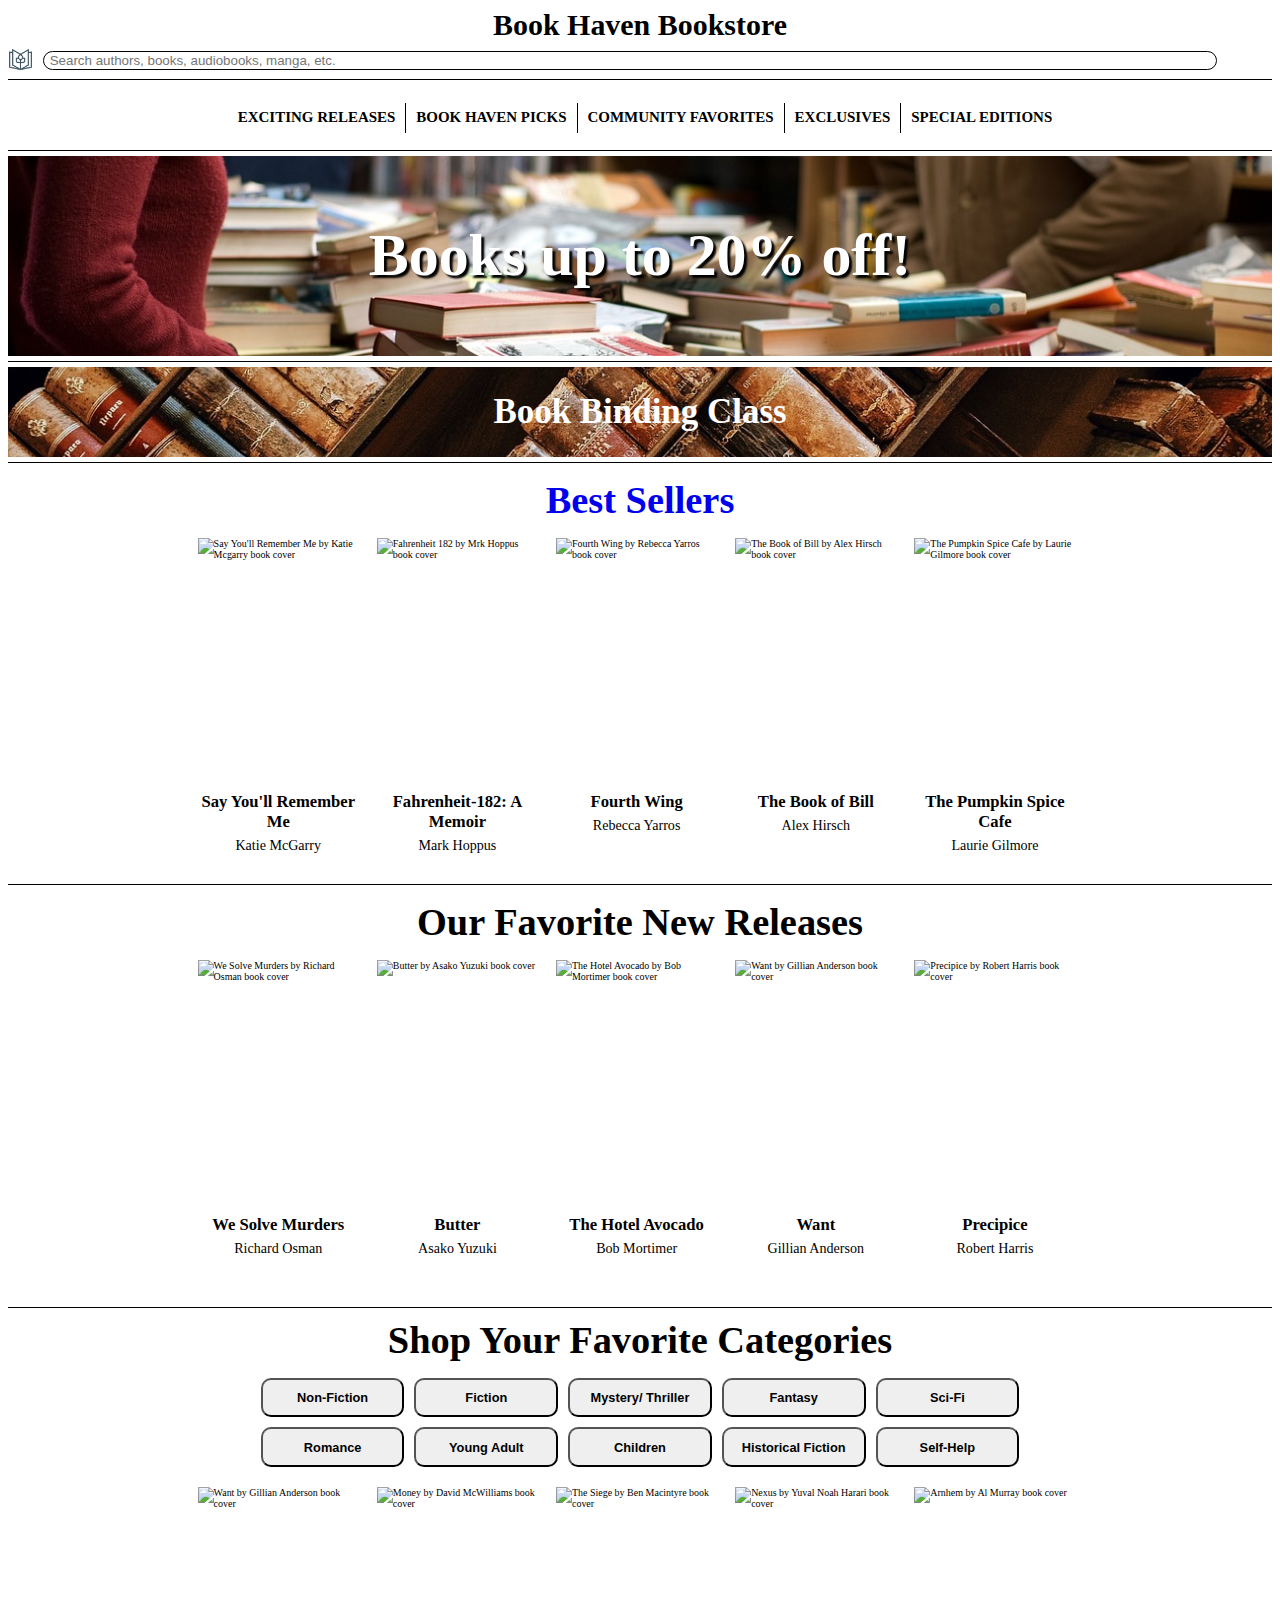
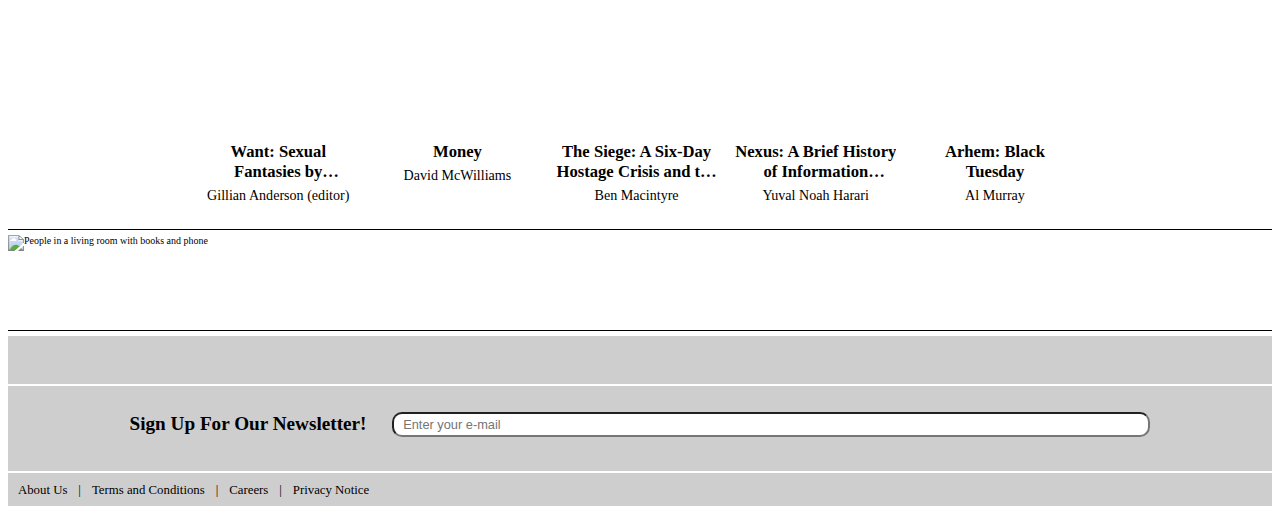
==== Introduction to Web Development/Touchstone Project - Book Haven Bookstore/Assignments/index.html @ 357bedf7 "Fix font sizing and element sizing" ====
<!DOCTYPE html>
<html lang="en">
<head>
    <meta charset="UTF-8">
    <meta name="viewport" content="width=device-width, initial-scale=1.0">
    <title>Home</title>
    <link rel="stylesheet" href="styles.css">
    <script src="https://kit.fontawesome.com/6811630ecf.js" crossorigin="anonymous"></script>
</head>
<body>
    <header>
        <div id="webtitle">Book Haven Bookstore</div>
        <section class="header">
            <div id="logosearch">
                <a href="./index.html"><img src="../Resources/logo.png" alt="book logo with flower in the middle" class="logo" id="headerlogo"/></a>
                <div id="searchbar"> 
                    <form action="" method="get" autocomplete="on">
                        <input type="text" name="search" placeholder=" Search authors, books, audiobooks, manga, etc.">
                    </form>
                </div>
            </div>
            <div id="headerbuttons">
                <div id="fullmenu">
                        <i class="fa-solid fa-user"></i>
                        <i class="fa-solid fa-heart"></i>
                        <i class="fa-solid fa-cart-shopping"></i>
                        <i class="fa-solid fa-bars"></i>
                        
                </div>
                <div id="shoppingcart">
                    <a href="index.html"><i class="fa-solid fa-cart-shopping"></i></a>
                </div>
                <div id="hamburgermenu">
                    <div id="hamburgermenuicon">
                        <button>
                            <i class="fa-solid fa-bars"></i>
                        </button>
                    </div> 
                    <div id="hamburgermenulinks">
                        <div id="accounticon">
                                <i class="fa-solid fa-user"></i>
                            <a href="">Account</a>
                        </div>     
                        <div id="wishlisticon">
                            <i class="fa-solid fa-heart"></i>
                            <a href="">Wish List</a>
                        </div>
                    </div>
                </div>
            </div>
        </section>
    </header>
    <hr>
        <div class="headerNavigation">
            <a href="">
                <h2>EXCITING RELEASES</h2>
            </a>
            <a href="">
                <h2>BOOK HAVEN PICKS</h2>
            </a>
            <a href="">
                <h2>COMMUNITY FAVORITES</h2>
            </a>
            <a href="">
                <h2>EXCLUSIVES</h2>
            </a>
            <a href="">
                <h2 id="last">SPECIAL EDITIONS</h2>
            </a>

        </div>
    <hr id="headerNavigationLine">
    <div class="firstImage">
        <img src="../Resources/stock image 1.jpg" alt="Two people looking at books at a bookstore."/>
        <h1 id="mainPromoText">Books up to 20% off!</h1>
    </div>
    <hr>
    <div class="bannerPromo">
        <img src="../Resources/stock image 2.jpg" alt="Bookshelf with old books."/>
        <h1 class="bannerPromoText">Book Binding Class</h1>
    </div>
    <hr>
    <div class="primarySlider" data-category="bestSellers">
        <div class="carouselTitle">
            <a href="best sellers.html"><h1>Best Sellers</h1></a>
        </div>
        <div class="container">
            <div class="arrow">
                <button class="leftArrow">
                    <i class="fa-solid fa-less-than"></i>
                </button>
            </div>
            <div class="carouselContainer">
                <div class="mediaElements">
                    <div class="carouselImage">
                        <img src="../Resources/say youll remember me.jpg" alt="Say You'll Remember Me by Katie Mcgarry book cover"/>
                    </div>
                    <div class="carouselText">
                        <div class="titleofbook">
                            <h2>Say You'll Remember Me</h2>
                        </div>
                        <div class="authorofbook">
                            <p>Katie McGarry</p>
                        </div>
                    </div>
                </div>
                <div class="mediaElements">
                    <div class="carouselImage">
                        <img src="../Resources/fahrenheit 182.webp" alt="Fahrenheit 182 by Mrk Hoppus book cover"/>
                    </div>
                    <div class="carouselText">
                        <div class="titleofbook">
                            <h2>Fahrenheit-182: A Memoir</h2>
                        </div>
                        <div class="authorofbook">
                            <p>Mark Hoppus</p>
                        </div>
                    </div>
                </div>
                <div class="mediaElements">
                    <div class="carouselImage">
                        <img src="../Resources/fourth wing.jpg" alt="Fourth Wing by Rebecca Yarros book cover"/>
                    </div>
                    <div class="carouselText">
                        <div class="titleofbook">
                            <h2>Fourth Wing</h2>
                        </div>
                        <div class="authorofbook">
                            <p>Rebecca Yarros</p>
                        </div>
                    </div>
                </div>
                <div class="mediaElements">
                    <div class="carouselImage">
                        <img src="../Resources/the book of bill.jpg" alt="The Book of Bill by Alex Hirsch book cover"/>
                    </div>
                    <div class="carouselText">
                        <div class="titleofbook">
                            <h2>The Book of Bill</h2>
                        </div>
                        <div class="authorofbook">
                            <p>Alex Hirsch
                            </p>
                        </div>  
                    </div>
                </div>
                <div class="mediaElements">
                    <div class="carouselImage">
                        <img src="../Resources/the pumpkin spice cafe.jpg" alt="The Pumpkin Spice Cafe by Laurie Gilmore book cover"/>
                    </div>
                    <div class="carouselText">
                        <div class="titleofbook">
                            <h2>The Pumpkin Spice Cafe</h2>
                        </div>
                        <div class="authorofbook">
                            <p>Laurie Gilmore</p>
                        </div>
                    </div>
                </div>
                <div class="mediaElements">
                    <div class="carouselImage">
                        <img src="../Resources/master of me.jpg" alt="Master of Me by Keke Palmer book cover"/>
                    </div>
                    <div class="carouselText">
                        <div class="titleofbook">
                            <h2>Master of Me: The Secret To Controlling Your Narrative</h2>
                        </div>
                        <div class="authorofbook">
                            <p>Keke Palmer</p>
                        </div>
                    </div>
                </div>
                <div class="mediaElements">
                    <div class="carouselImage">
                        <img src="../Resources/blood of hercules.jpg" alt="Blood of Hercules by Jasmine Mas book cover"/>
                    </div>
                    <div class="carouselText">
                        <div class="titleofbook">
                            <h2>Blood of Hercules</h2>
                        </div>
                        <div class="authorofbook">
                            <p>Jasmine Mas</p>
                        </div>
                    </div>
                </div>
                <div class="mediaElements">
                    <div class="carouselImage">
                        <img src="../Resources/on freedom.jpg" alt="On Freedom by Timothy Snyder book cover"/>
                    </div>
                    <div class="carouselText">
                        <div class="titleofbook">
                            <h2>On Freedom</h2>
                        </div>
                        <div class="authorofbook">
                            <p>Timothy Snyder</p>
                        </div>
                    </div>
                </div>
                <div class="mediaElements">
                    <div class="carouselImage">
                        <img src="../Resources/demon copperhead.jpg" alt="Demon Copperhead by Barbara Kingsolver book cover"/>
                    </div>
                    <div class="carouselText">
                        <div class="titleofbook">
                            <h2>Demon Copperhead</h2>
                        </div>
                        <div class="authorofbook">
                            <p>Barbara Kingsolver</p>
                        </div>
                    </div>
                </div>
                <div class="mediaElements">
                    <div class="carouselImage">
                        <img src="../Resources/wrath of the triple goddess.jpg" alt="Wrath of the Triple Goddess by Rick Riordan book cover"/>
                    </div>
                    <div class="carouselText">
                        <div class="titleofbook">
                            <h2>Wrath of the Triple Goddess</h2>
                        </div>
                        <div class="authorofbook">
                            <p>Rick Riordan</p>
                        </div>
                    </div>
                </div>
            </div>
            <div class="arrow">
                <button class="rightArrow">
                    <i class="fa-solid fa-greater-than"></i>
                </button>
            </div>
        </div>
        <div class="seeMore">
            <a><button><p>See More</p></button></a>
        </div>
    </div>
    
    <hr>
    <div class="primarySlider" data-category="favNewReleases">
        <div class="carouselTitle">
            <h1>Our Favorite New Releases</h1>
        </div>
        <div class="container">
            <div class="arrow">
                <button class="leftArrow">
                    <i class="fa-solid fa-less-than"></i>
                </button>
            </div>
            <div class="carouselContainer">
                <div class="mediaElements">
                    <div class="carouselImage">
                        <img src="../Resources/we solve murders.jpg" alt="We Solve Murders by Richard Osman book cover"/>
                    </div>
                    <div class="carouselText">
                        <div class="titleofbook">
                            <h2>We Solve Murders</h2>
                        </div>
                        <div class="authorofbook">
                            <p>Richard Osman</p>
                        </div>
                    </div>
                </div>
                <div class="mediaElements">
                    <div class="carouselImage">
                        <img src="../Resources/butter.jpg" alt="Butter by Asako Yuzuki book cover"/>
                    </div>
                    <div class="carouselText">
                        <div class="titleofbook">
                            <h2>Butter</h2>
                        </div>
                        <div class="authorofbook">
                            <p>Asako Yuzuki</p>
                        </div>
                    </div>
                </div>
                <div class="mediaElements">
                    <div class="carouselImage">
                        <img src="../Resources/the hotel avocado.jpg" alt="The Hotel Avocado by Bob Mortimer book cover"/>
                    </div>
                    <div class="carouselText">
                        <div class="titleofbook">
                            <h2>The Hotel Avocado</h2>
                        </div>
                        <div class="authorofbook">
                            <p>Bob Mortimer</p>
                        </div>
                    </div>
                </div>
                <div class="mediaElements">
                    <div class="carouselImage">
                        <img src="../Resources/want.jpg" alt="Want by Gillian Anderson book cover"/>
                    </div>
                    <div class="carouselText">
                        <div class="titleofbook">
                            <h2>Want</h2>
                        </div>
                        <div class="authorofbook">
                            <p>Gillian Anderson</p>
                        </div>
                    </div>
                </div>
                <div class="mediaElements">
                    <div class="carouselImage">
                        <img src="../Resources/precipice.jpg" alt="Precipice by Robert Harris book cover"/>
                    </div>
                    <div class="carouselText">
                        <div class="titleofbook">
                            <h2>Precipice</h2>
                        </div>
                        <div class="authorofbook">
                            <p>Robert Harris</p>
                        </div>
                    </div>
                </div>
                <div class="mediaElements">
                    <div class="carouselImage">
                        <img src="../Resources/think again.jpg" alt="Think Again by Jacqueline Wilson book cover"/>
                    </div>
                    <div class="carouselText">
                        <div class="titleofbook">
                            <h2>Think Again</h2>
                        </div>
                        <div class="authorofbook">
                            <p>Jacqueline Wilson</p>
                        </div>
                    </div>
                </div>
                <div class="mediaElements">
                    <div class="carouselImage">
                        <img src="../Resources/the majorly awkward.jpg" alt="The Majorly Awkward BFF Dramas of Lottie Brooks by Katie Kirby book cover"/>
                    </div>
                    <div class="carouselText">
                        <div class="titleofbook">
                            <h2>The Majorly Awkward BFF Dramas of Lottie Brooks</h2>
                        </div>
                        <div class="authorofbook">
                            <p>Katie Kirby</p>
                        </div>
                    </div>
                </div>
                <div class="mediaElements">
                    <div class="carouselImage">
                        <img src="../Resources/taylor swift.jpg" alt="Taylor Swift by Maria Isabel Sanchez book cover"/>
                    </div>
                    <div class="carouselText">
                        <div class="titleofbook">
                            <h2>Taylor Swift</h2>
                        </div>
                        <div class="authorofbook">
                            <p>Maria Isabel Sanchez</p>
                        </div>
                    </div>
                </div>
                <div class="mediaElements">
                    <div class="carouselImage">
                        <img src="../Resources/when the moon hatched.jpg" alt="When the Moon Hatched by Sarah A. Parker book cover"/>
                    </div>
                    <div class="carouselText">
                        <div class="titleofbook">
                            <h2>When the Moon Hatched</h2>
                        </div>
                        <div class="authorofbook">
                            <p>Sarah A. Parker</p>
                        </div>
                    </div>
                </div>
                <div class="mediaElements">
                    <div class="carouselImage">
                        <img src="../Resources/death at the sign of the rook.jpg" alt="Death at the Sign of the Rook by Kate Atkinson book cover"/>
                    </div>
                    <div class="carouselText">
                        <div class="titleofbook">
                            <h2>Death at the Sign of the Rook</h2>
                        </div>
                        <div class="authorofbook">
                            <p>Kate Atkinson</p>
                        </div>
                    </div>
                </div>
            </div>
            <div class="arrow">
                <button class="rightArrow">
                    <i class="fa-solid fa-greater-than"></i>
                </button>
            </div>
        </div>
        <div class="seeMore">
            <a><button><p>See More</p></button></a>
        </div>
    </div>
    <hr>
    <div class="categorySlider" >
        <div class="carouselTitle">
            <h1>Shop Your Favorite Categories</h1>
        </div>
        <div class="buttonGrid">
            <button><h4>Non-Fiction</h4></button>
            <button><h4>Fiction</h4></button>
            <button><h4>Mystery/ Thriller</h4></button>
            <button><h4>Fantasy</h4></button>
            <button><h4>Sci-Fi</h4></button>
            <button><h4>Romance</h4></button>
            <button><h4>Young Adult</h4></button>
            <button><h4>Children</h4></button>
            <button><h4>Historical Fiction</h4></button>
            <button><h4>Self-Help</h4></button>
        </div>
        <div class="container">
            <div class="arrow">
                <button class="leftArrow">
                    <i class="fa-solid fa-less-than"></i>
                </button>
            </div>
            <div class="carouselContainer" data-category="non-fiction">
                <div class="mediaElements">
                    <div class="carouselImage">
                        <img src="../Resources/want.jpg" alt="Want by Gillian Anderson book cover"/>
                    </div>
                    <div class="carouselText">
                        <div class="titleofbook">
                            <h2>Want: Sexual Fantasies by Anonymous</h2>
                        </div>
                        <div class="authorofbook">
                            <p>Gillian Anderson (editor)</p>
                        </div>
                    </div>
                </div>
                <div class="mediaElements">
                    <div class="carouselImage">
                        <img src="../Resources/money.webp" alt="Money by David McWilliams book cover"/>
                    </div>
                    <div class="carouselText">
                        <div class="titleofbook">
                            <h2>Money</h2>
                        </div>
                        <div class="authorofbook">
                            <p>David McWilliams</p>
                        </div>
                    </div>
                </div>
                <div class="mediaElements">
                    <div class="carouselImage">
                        <img src="../Resources/the siege.jpg" alt="The Siege by Ben Macintyre book cover"/>
                    </div>
                    <div class="carouselText">
                        <div class="titleofbook">
                            <h2>The Siege: A Six-Day Hostage Crisis and the Daring Special-Forces Operation That Shocked the World</h2>
                        </div>
                        <div class="authorofbook">
                            <p>Ben Macintyre</p>
                        </div>
                    </div>
                </div>
                <div class="mediaElements">
                    <div class="carouselImage">
                        <img src="../Resources/nexus.jpg" alt="Nexus by Yuval Noah Harari book cover"/>
                    </div>
                    <div class="carouselText">
                        <div class="titleofbook">
                            <h2>Nexus: A Brief History of Information Networks from the Stone Age to AI</h2>
                        </div>
                        <div class="authorofbook">
                            <p>Yuval Noah Harari</p>
                        </div>
                    </div>
                </div>
                <div class="mediaElements">
                    <div class="carouselImage">
                        <img src="../Resources/arnhem.jpg" alt="Arnhem by Al Murray book cover"/>
                    </div>
                    <div class="carouselText">
                        <div class="titleofbook">
                            <h2>Arhem: Black Tuesday</h2>
                        </div>
                        <div class="authorofbook">
                            <p>Al Murray</p>
                        </div>
                    </div>
                </div>
                <div class="mediaElements">
                    <div class="carouselImage">
                        <img src="../Resources/politics on the edge.webp" alt="Politics On The Edge by Rory Stewart book cover"/>
                    </div>
                    <div class="carouselText">
                        <div class="titleofbook">
                            <h2>Politics On the Edge</h2>
                        </div>
                        <div class="authorofbook">
                            <p>Rory Stewart</p>
                        </div>
                    </div>
                </div>
                <div class="mediaElements">
                    <div class="carouselImage">
                        <img src="../Resources/a beginners guide to dying.webp" alt="A Beginner's Guide to Dying by Simon Boas book cover"/>
                    </div>
                    <div class="carouselText">
                        <div class="titleofbook">
                            <h2>A Beginner's Guide to Dying</h2>
                        </div>
                        <div class="authorofbook">
                            <p>Simon Boas</p>
                        </div>
                    </div>
                </div>
                <div class="mediaElements">
                    <div class="carouselImage">
                        <img src="../Resources/the golden road.jpg" alt="The Golden Road by William Dalrymple book cover"/>
                    </div>
                    <div class="carouselText">
                        <div class="titleofbook">
                            <h2>The Golden Road: How Ancient India Transformed The World</h2>
                        </div>
                        <div class="authorofbook">
                            <p>William Dalrymple</p>
                        </div>
                    </div>
                </div>
                <div class="mediaElements">
                    <div class="carouselImage">
                        <img src="../Resources/ottolenghi comfort.jpg" alt="Ottolenghi Comfort by Yotam Ottolenghi book cover"/>
                    </div>
                    <div class="carouselText">
                        <div class="titleofbook">
                            <h2>Ottolenghi Comfort: A Cookbook</h2>
                        </div>
                        <div class="authorofbook">
                            <p>Yotam Ottolenghi</p>
                        </div>
                    </div>
                </div>
                <div class="mediaElements">
                    <div class="carouselImage">
                        <img src="../Resources/poppy cooks.jpg" alt="Poppy Cooks by Poppy O'Toole book cover"/>
                    </div>
                    <div class="carouselText">
                        <div class="titleofbook">
                            <h2>Poppy Picks: The Actually Delicious Slow Cooker Cookbook</h2>
                        </div>
                        <div class="authorofbook">
                            <p>Poppy O'Toole</p>
                        </div>
                    </div>
                </div>
            </div>
            <div class="carouselContainer" data-category="fiction">
                <div class="mediaElements">
                    <div class="carouselImage">
                        <img src="../Resources/north woods.jpg" alt="North Woods by Daniel Mason book cover"/>
                    </div>
                    <div class="carouselText">
                        <div class="titleofbook">
                            <h2>North Woods</h2>
                        </div>
                        <div class="authorofbook">
                            <p>Daniel Mason</p>
                        </div>
                    </div>
                </div>
                <div class="mediaElements">
                    <div class="carouselImage">
                        <img src="../Resources/faebound.jpg" alt="Faebound by Saara El-Arifi book cover"/>
                    </div>
                    <div class="carouselText">
                        <div class="titleofbook">
                            <h2>Faebound</h2>
                        </div>
                        <div class="authorofbook">
                            <p>Saara El-Arifi</p>
                        </div>
                    </div>
                </div>
                <div class="mediaElements">
                    <div class="carouselImage">
                        <img src="../Resources/dallergut.jpg" alt="DallerGut Dream Department Store by Miye Lee book cover"/>
                    </div>
                    <div class="carouselText">
                        <div class="titleofbook">
                            <h2>DallerGut Dream Department Store</h2>
                        </div>
                        <div class="authorofbook">
                            <p>Miye Lee</p>
                        </div>
                    </div>
                </div>
                <div class="mediaElements">
                    <div class="carouselImage">
                        <img src="../Resources/moscow x.jpg" alt="Moscow X by David McCloskey book cover"/>
                    </div>
                    <div class="carouselText">
                        <div class="titleofbook">
                            <h2>Moscow X</h2>
                        </div>
                        <div class="authorofbook">
                            <p>David McCloskey</p>
                        </div>
                    </div>
                </div>
                <div class="mediaElements">
                    <div class="carouselImage">
                        <img src="../Resources/satsuma.jpg" alt="The Satsuma Complex by Bob Mortimer book cover"/>
                    </div>
                    <div class="carouselText">
                        <div class="titleofbook">
                            <h2>The Satsuma Complex</h2>
                        </div>
                        <div class="authorofbook">
                            <p>Bob Mortimer</p>
                        </div>
                    </div>
                </div>
                <div class="mediaElements">
                    <div class="carouselImage">
                        <img src="../Resources/it ends with us.jpg" alt="It Ends With Us by Colleen Hoover book cover"/>
                    </div>
                    <div class="carouselText">
                        <div class="titleofbook">
                            <h2>It Ends With Us</h2>
                        </div>
                        <div class="authorofbook">
                            <p>Colleen Hoover</p>
                        </div>
                    </div>
                </div>
                <div class="mediaElements">
                    <div class="carouselImage">
                        <img src="../Resources/it starts with us.jpg" alt="It Starts With Us by Colleen Hoover book cover"/>
                    </div>
                    <div class="carouselText">
                        <div class="titleofbook">
                            <h2>It Starts With Us</h2>
                        </div>
                        <div class="authorofbook">
                            <p>Colleen Hoover</p>
                        </div>
                    </div>
                </div>
                <div class="mediaElements">
                    <div class="carouselImage">
                        <img src="../Resources/yellowface.jpg" alt="Yellowface by R.F. Kuang book cover"/>
                    </div>
                    <div class="carouselText">
                        <div class="titleofbook">
                            <h2>Yellowface</h2>
                        </div>
                        <div class="authorofbook">
                            <p>R.F. Kuang</p>
                        </div>
                    </div>
                </div>
                <div class="mediaElements">
                    <div class="carouselImage">
                        <img src="../Resources/the fury.jpg" alt="The Fury by Alex Michaelides book cover"/>
                    </div>
                    <div class="carouselText">
                        <div class="titleofbook">
                            <h2>The Fury</h2>
                        </div>
                        <div class="authorofbook">
                            <p>Alex Michaelides</p>
                        </div>
                    </div>
                </div>
            </div>
            <div class="carouselContainer" data-category="mystery/-thriller">
                <div class="mediaElements">
                    <div class="carouselImage">
                        <img src="../Resources/we solve murders.jpg" alt="We Solve Murders by Richard Osman book cover"/>
                    </div>
                    <div class="carouselText">
                        <div class="titleofbook">
                            <h2>We Solve Murders</h2>
                        </div>
                        <div class="authorofbook">
                            <p>Richard Osman</p>
                        </div>
                    </div>
                </div>
                <div class="mediaElements">
                    <div class="carouselImage">
                        <img src="../Resources/the hotel avocado.jpg" alt="The Hotel Avocado by Bob Mortimer book cover"/>
                    </div>
                    <div class="carouselText">
                        <div class="titleofbook">
                            <h2>The Hotel Avocado</h2>
                        </div>
                        <div class="authorofbook">
                            <p>Bob Mortimer</p>
                        </div>
                    </div>
                </div>
                <div class="mediaElements">
                    <div class="carouselImage">
                        <img src="../Resources/moscow x.jpg" alt="Moscow X by David McCloskey book cover"/>
                    </div>
                    <div class="carouselText">
                        <div class="titleofbook">
                            <h2>Moscow X</h2>
                        </div>
                        <div class="authorofbook">
                            <p>David McCloskey</p>
                        </div>
                    </div>
                </div>
                <div class="mediaElements">
                    <div class="carouselImage">
                        <img src="../Resources/the fury.jpg" alt="The Fury by Alex Michaelides book cover"/>
                    </div>
                    <div class="carouselText">
                        <div class="titleofbook">
                            <h2>The Fury</h2>
                        </div>
                        <div class="authorofbook">
                            <p>Alex Michaelides</p>
                        </div>
                    </div>
                </div>
                <div class="mediaElements">
                    <div class="carouselImage">
                        <img src="../Resources/butter.jpg" alt="Butter by Asako Yuzuki"/>
                    </div>
                    <div class="carouselText">
                        <div class="titleofbook">
                            <h2>Butter</h2>
                        </div>
                        <div class="authorofbook">
                            <p>Asako Yuzuki</p>
                        </div>
                    </div>
                </div>
                <div class="mediaElements">
                    <div class="carouselImage">
                        <img src="../Resources/wrong sister.jpg" alt="The Wrong Sister by Claire Douglas book cover"/>
                    </div>
                    <div class="carouselText">
                        <div class="titleofbook">
                            <h2>The Wrong Sister</h2>
                        </div>
                        <div class="authorofbook">
                            <p>Claire Douglas</p>
                        </div>
                    </div>
                </div>
                <div class="mediaElements">
                    <div class="carouselImage">
                        <img src="../Resources/murder on lake garda.jpg" alt="Murder on the Lake Garda by Tom Hindle book cover"/>
                    </div>
                    <div class="carouselText">
                        <div class="titleofbook">
                            <h2>Murder on the Lake Garda</h2>
                        </div>
                        <div class="authorofbook">
                            <p>Tom Hindle</p>
                        </div>
                    </div>
                </div>
                <div class="mediaElements">
                    <div class="carouselImage">
                        <img src="../Resources/the last devil to die.jpg" alt="The Last Devil to Die by Richard Osman book cover"/>
                    </div>
                    <div class="carouselText">
                        <div class="titleofbook">
                            <h2>The Last Devil To Die</h2>
                        </div>
                        <div class="authorofbook">
                            <p>Richard Osman</p>
                        </div>
                    </div>
                </div>
                <div class="mediaElements">
                    <div class="carouselImage">
                        <img src="../Resources/death at the sign of the rook.jpg" alt="Death at the Sign of the Rook by Kate Atkinson book cover"/>
                    </div>
                    <div class="carouselText">
                        <div class="titleofbook">
                            <h2>Death at the Sign of the Rook</h2>
                        </div>
                        <div class="authorofbook">
                            <p>Kate Atkinson</p>
                        </div>
                    </div>
                </div>
            </div>
            <div class="carouselContainer" data-category="fantasy">
                <div class="mediaElements">
                    <div class="carouselImage">
                        <img src="../Resources/faebound.jpg" alt="Faebound by Saara El-Arifi book cover"/>
                    </div>
                    <div class="carouselText">
                        <div class="titleofbook">
                            <h2>Faebound</h2>
                        </div>
                        <div class="authorofbook">
                            <p>Saara El-Arifi</p>
                        </div>
                    </div>
                </div>
                <div class="mediaElements">
                    <div class="carouselImage">
                        <img src="../Resources/dallergut.jpg" alt="DallerGut Dream Department Store by Miye Lee book cover"/>
                    </div>
                    <div class="carouselText">
                        <div class="titleofbook">
                            <h2>DallerGut Dream Department Store</h2>
                        </div>
                        <div class="authorofbook">
                            <p>Miye Lee</p>
                        </div>
                    </div>
                </div>
                <div class="mediaElements">
                    <div class="carouselImage">
                        <img src="../Resources/acotar.jpg" alt="A Court Of Thorns and Roses by Sarah J. Maas book cover"/>
                    </div>
                    <div class="carouselText">
                        <div class="titleofbook">
                            <h2>A Court Of Thorns and Roses</h2>
                        </div>
                        <div class="authorofbook">
                            <p>Sarah J. Maas</p>
                        </div>
                    </div>
                </div>
                <div class="mediaElements">
                    <div class="carouselImage">
                        <img src="../Resources/the ghost cat.jpg" alt="The Ghost Cat by Alex Howard"/>
                    </div>
                    <div class="carouselText">
                        <div class="titleofbook">
                            <h2>The Ghost Cat</h2>
                        </div>
                        <div class="authorofbook">
                            <p>Alex Howard</p>
                        </div>
                    </div>
                </div>
                <div class="mediaElements">
                    <div class="carouselImage">
                        <img src="../Resources/fourth wing.jpg" alt="Fourth Wing by Rebecca Yarros book cover"/>
                    </div>
                    <div class="carouselText">
                        <div class="titleofbook">
                            <h2>Fourth Wing</h2>
                        </div>
                        <div class="authorofbook">
                            <p>Rebecca Yarros</p>
                        </div>
                    </div>
                </div>
                <div class="mediaElements">
                    <div class="carouselImage">
                        <img src="../Resources/throne of the fallen.jpg" alt="Throne of the Fallen by Kerri Maniscalco book cover"/>
                    </div>
                    <div class="carouselText">
                        <div class="titleofbook">
                            <h2>Throne of the Fallen</h2>
                        </div>
                        <div class="authorofbook">
                            <p>Kerri Maniscalco</p>
                        </div>
                    </div>
                </div>
                <div class="mediaElements">
                    <div class="carouselImage">
                        <img src="../Resources/once upon a broken heart.jpg" alt="Once Upon a Broken Heart by Stephanie Garber cover"/>
                    </div>
                    <div class="carouselText">
                        <div class="titleofbook">
                            <h2>Once Upon a Broken Heart</h2>
                        </div>
                        <div class="authorofbook">
                            <p>Stephanie Garber</p>
                        </div>
                    </div>
                </div>
                <div class="mediaElements">
                    <div class="carouselImage">
                        <img src="../Resources/the serpent and the wings of night.jpg" alt="The Serpent and the Wings of Night by Carissa Broadbent book cover"/>
                    </div>
                    <div class="carouselText">
                        <div class="titleofbook">
                            <h2>The Serpent and the Wings of Night</h2>
                        </div>
                        <div class="authorofbook">
                            <p>Carissa Broadbent</p>
                        </div>
                    </div>
                </div>
                <div class="mediaElements">
                    <div class="carouselImage">
                        <img src="../Resources/babel.jpg" alt="Babel by R.F. Kuang book cover"/>
                    </div>
                    <div class="carouselText">
                        <div class="titleofbook">
                            <h2>Babel</h2>
                        </div>
                        <div class="authorofbook">
                            <p>R.F. Kuang</p>
                        </div>
                    </div>
                </div>
                <div class="mediaElements">
                    <div class="carouselImage">
                        <img src="../Resources/when the moon hatched.jpg" alt="When the Moon Hatched by Sarah A. Parker book cover"/>
                    </div>
                    <div class="carouselText">
                        <div class="titleofbook">
                            <h2>When the Moon Hatched</h2>
                        </div>
                        <div class="authorofbook">
                            <p>Sarah A. Parker</p>
                        </div>
                    </div>
                </div>
            </div>
            <div class="carouselContainer" data-category="sci-fi">
                <div class="mediaElements">
                    <div class="carouselImage">
                        <img src="../Resources/dune.jpg" alt="Dune by Frank Herbert book cover"/>
                    </div>
                    <div class="carouselText">
                        <div class="titleofbook">
                            <h2>Dune</h2>
                        </div>
                        <div class="authorofbook">
                            <p>Frank Herbert</p>
                        </div>
                    </div>
                </div>
                <div class="mediaElements">
                    <div class="carouselImage">
                        <img src="../Resources/three body problem.jpg" alt="The Three-Body Problem by Cixin Liu book cover"/>
                    </div>
                    <div class="carouselText">
                        <div class="titleofbook">
                            <h2>The Three-Body Problem</h2>
                        </div>
                        <div class="authorofbook">
                            <p>Cixin Liu</p>
                        </div>
                    </div>
                </div>
                <div class="mediaElements">
                    <div class="carouselImage">
                        <img src="../Resources/the ministry of time.jpg" alt="The Ministry of Time by Kaliane Bradley book cover"/>
                    </div>
                    <div class="carouselText">
                        <div class="titleofbook">
                            <h2>The Ministry of Time</h2>
                        </div>
                        <div class="authorofbook">
                            <p>Kaliane Bradley</p>
                        </div>
                    </div>
                </div>
                <div class="mediaElements">
                    <div class="carouselImage">
                        <img src="../Resources/book that wouldnt burn.jpg" alt="The Book That Wouldn't Burn by Mark Lawrence book cover"/>
                    </div>
                    <div class="carouselText">
                        <div class="titleofbook">
                            <h2>The Book That Wouldn't Burn</h2>
                        </div>
                        <div class="authorofbook">
                            <p>Mark Lawrence</p>
                        </div>
                    </div>
                </div>
                <div class="mediaElements">
                    <div class="carouselImage">
                        <img src="../Resources/ferryman.jpg" alt="The Ferryman by Justin Cronin book cover"/>
                    </div>
                    <div class="carouselText">
                        <div class="titleofbook">
                            <h2>The Ferryman</h2>
                        </div>
                        <div class="authorofbook">
                            <p>Justin Cronin</p>
                        </div>
                    </div>
                </div>
                <div class="mediaElements">
                    <div class="carouselImage">
                        <img src="../Resources/poppy war.jpg" alt="The Poppy War by R.F. Kuang book cover"/>
                    </div>
                    <div class="carouselText">
                        <div class="titleofbook">
                            <h2>The Poppy War</h2>
                        </div>
                        <div class="authorofbook">
                            <p>R.F. Kuang</p>
                        </div>
                    </div>
                </div>
                <div class="mediaElements">
                    <div class="carouselImage">
                        <img src="../Resources/in ascension.jpg" alt="In Ascension by Martin MacInnes book cover"/>
                    </div>
                    <div class="carouselText">
                        <div class="titleofbook">
                            <h2>In Ascension</h2>
                        </div>
                        <div class="authorofbook">
                            <p>Martin MacInnes</p>
                        </div>
                    </div>
                </div>
                <div class="mediaElements">
                    <div class="carouselImage">
                        <img src="../Resources/red rising.jpg" alt="Red Rising by Pierce Brown book cover"/>
                    </div>
                    <div class="carouselText">
                        <div class="titleofbook">
                            <h2>Red Rising</h2>
                        </div>
                        <div class="authorofbook">
                            <p>Pierce Brown</p>
                        </div>
                    </div>
                </div>
                <div class="mediaElements">
                    <div class="carouselImage">
                        <img src="../Resources/this is how you lose the time war.jpg" alt="This Is How You Lose The Time War by Amal El-Mohtar book cover"/>
                    </div>
                    <div class="carouselText">
                        <div class="titleofbook">
                            <h2>This Is How You Lose The Time War</h2>
                        </div>
                        <div class="authorofbook">
                            <p>Amal El-Mohtar</p>
                        </div>
                    </div>
                </div>
                <div class="mediaElements">
                    <div class="carouselImage">
                        <img src="../Resources/project hail mary.jpg" alt="Project Hail Mary by Andy Weir book cover"/>
                    </div>
                    <div class="carouselText">
                        <div class="titleofbook">
                            <h2>Project Hail Mary</h2>
                        </div>
                        <div class="authorofbook">
                            <p>Andy Weir</p>
                        </div>
                    </div>
                </div>
            </div>
            <div class="carouselContainer" data-category="romance">
                <div class="mediaElements">
                    <div class="carouselImage">
                        <img src="../Resources/it ends with us.jpg" alt="It Ends With Us by Colleen Hoover book cover"/>
                    </div>
                    <div class="carouselText">
                        <div class="titleofbook">
                            <h2>It Ends With Us</h2>
                        </div>
                        <div class="authorofbook">
                            <p>Colleen Hoover</p>
                        </div>
                    </div>
                </div>
                <div class="mediaElements">
                    <div class="carouselImage">
                        <img src="../Resources/cinnamon bun book store.jpg" alt="The Cinnamon Bun Book Store by Laurie Gilmore book cover"/>
                    </div>
                    <div class="carouselText">
                        <div class="titleofbook">
                            <h2>The Cinnamon Bun Book Store</h2>
                        </div>
                        <div class="authorofbook">
                            <p>Laurie Gilmore</p>
                        </div>
                    </div>
                </div>
                <div class="mediaElements">
                    <div class="carouselImage">
                        <img src="../Resources/daydream.jpg" alt="Daydream by Hannah Grace book cover"/>
                    </div>
                    <div class="carouselText">
                        <div class="titleofbook">
                            <h2>Daydream</h2>
                        </div>
                        <div class="authorofbook">
                            <p>Hannah Grace</p>
                        </div>
                    </div>
                </div>
                <div class="mediaElements">
                    <div class="carouselImage">
                        <img src="../Resources/happy place.jpg" alt="Happy Place by Emily Henry book cover"/>
                    </div>
                    <div class="carouselText">
                        <div class="titleofbook">
                            <h2>Happy Place</h2>
                        </div>
                        <div class="authorofbook">
                            <p>Emily Henry</p>
                        </div>
                    </div>
                </div>
                <div class="mediaElements">
                    <div class="carouselImage">
                        <img src="../Resources/normal people.jpg" alt="Normal People by Sally Rooney book cover"/>
                    </div>
                    <div class="carouselText">
                        <div class="titleofbook">
                            <h2>Normal People</h2>
                        </div>
                        <div class="authorofbook">
                            <p>Sally Rooney</p>
                        </div>
                    </div>
                </div>
                <div class="mediaElements">
                    <div class="carouselImage">
                        <img src="../Resources/twisted love.jpg" alt="Twisted Love by Ana Huang book cover"/>
                    </div>
                    <div class="carouselText">
                        <div class="titleofbook">
                            <h2>Twisted Love</h2>
                        </div>
                        <div class="authorofbook">
                            <p>Ana Huang</p>
                        </div>
                    </div>
                </div>
                <div class="mediaElements">
                    <div class="carouselImage">
                        <img src="../Resources/atlas.jpg" alt="A Beginner's Guide to Dying by Simon Boas book cover"/>
                    </div>
                    <div class="carouselText">
                        <div class="titleofbook">
                            <h2>Atlas: The Story of Pa Salt</h2>
                        </div>
                        <div class="authorofbook">
                            <p>Lucinda Riley</p>
                        </div>
                    </div>
                </div>
                <div class="mediaElements">
                    <div class="carouselImage">
                        <img src="../Resources/icebreaker.jpg" alt="Icebreaker by Hannah Grace book cover"/>
                    </div>
                    <div class="carouselText">
                        <div class="titleofbook">
                            <h2>Icebreaker</h2>
                        </div>
                        <div class="authorofbook">
                            <p>Hannah Grace</p>
                        </div>
                    </div>
                </div>
                <div class="mediaElements">
                    <div class="carouselImage">
                        <img src="../Resources/the seven husbands of evelyn hugo.jpg" alt="The Seven Husbands of Evelyn Hugo by Taylor Jenkins Reid book cover"/>
                    </div>
                    <div class="carouselText">
                        <div class="titleofbook">
                            <h2>The Seven Husbands of Evelyn Hugo</h2>
                        </div>
                        <div class="authorofbook">
                            <p>Taylor Jenkins Reid</p>
                        </div>
                    </div>
                </div>
                <div class="mediaElements">
                    <div class="carouselImage">
                        <img src="../Resources/hot girl summer.jpg" alt="Hot Girl Summer by Sophie Gravia book cover"/>
                    </div>
                    <div class="carouselText">
                        <div class="titleofbook">
                            <h2>Hot Girl Summer</h2>
                        </div>
                        <div class="authorofbook">
                            <p>Sophie Gravia</p>
                        </div>
                    </div>
                </div>
            </div>
            <div class="carouselContainer" data-category="young-adult">
                <div class="mediaElements">
                    <div class="carouselImage">
                        <img src="../Resources/if he had been with me.jpg" alt="If He Had Been With Me by Laura Nowlin book cover"/>
                    </div>
                    <div class="carouselText">
                        <div class="titleofbook">
                            <h2>If He Had Been With Me</h2>
                        </div>
                        <div class="authorofbook">
                            <p>Laura Nowlin</p>
                        </div>
                    </div>
                </div>
                <div class="mediaElements">
                    <div class="carouselImage">
                        <img src="../Resources/powerless.jpg" alt="Powerless by Laura Roberts book cover"/>
                    </div>
                    <div class="carouselText">
                        <div class="titleofbook">
                            <h2>Powerless</h2>
                        </div>
                        <div class="authorofbook">
                            <p>Laura Roberts</p>
                        </div>
                    </div>
                </div>
                <div class="mediaElements">
                    <div class="carouselImage">
                        <img src="../Resources/good girls guide to murder.jpg" alt="A Good Girl's Guide to Murder by Holly Jackson book cover"/>
                    </div>
                    <div class="carouselText">
                        <div class="titleofbook">
                            <h2>A Good Girl's Guide to Murder</h2>
                        </div>
                        <div class="authorofbook">
                            <p>Holly Jackson</p>
                        </div>
                    </div>
                </div>
                <div class="mediaElements">
                    <div class="carouselImage">
                        <img src="../Resources/lightlark.jpg" alt="Lightlark by Alex Aster book cover"/>
                    </div>
                    <div class="carouselText">
                        <div class="titleofbook">
                            <h2>Lightlark</h2>
                        </div>
                        <div class="authorofbook">
                            <p>Alex Aster</p>
                        </div>
                    </div>
                </div>
                <div class="mediaElements">
                    <div class="carouselImage">
                        <img src="../Resources/inheritance games.jpg" alt="The Inheritance Games by Jennifer Lynn Barnes book cover"/>
                    </div>
                    <div class="carouselText">
                        <div class="titleofbook">
                            <h2>The Inheritance Games</h2>
                        </div>
                        <div class="authorofbook">
                            <p>Jennifer Lynn Barnes</p>
                        </div>
                    </div>
                </div>
                <div class="mediaElements">
                    <div class="carouselImage">
                        <img src="../Resources/throne of glass.jpg" alt="Throne of Glass by Sarah J. Maas book cover"/>
                    </div>
                    <div class="carouselText">
                        <div class="titleofbook">
                            <h2>Throne of Glass</h2>
                        </div>
                        <div class="authorofbook">
                            <p>Sarah J. Maas</p>
                        </div>
                    </div>
                </div>
                <div class="mediaElements">
                    <div class="carouselImage">
                        <img src="../Resources/better than the movies.jpg" alt="Better Than the Movies by Lynn Painter book cover"/>
                    </div>
                    <div class="carouselText">
                        <div class="titleofbook">
                            <h2>Better Than the Movies</h2>
                        </div>
                        <div class="authorofbook">
                            <p>Lynn Painter</p>
                        </div>
                    </div>
                </div>
                <div class="mediaElements">
                    <div class="carouselImage">
                        <img src="../Resources/the naturals.jpg" alt="The Naturals by Jennifer Lynn Barnes book cover"/>
                    </div>
                    <div class="carouselText">
                        <div class="titleofbook">
                            <h2>The Naturals</h2>
                        </div>
                        <div class="authorofbook">
                            <p>Jennifer Lynn Barnes</p>
                        </div>
                    </div>
                </div>
                <div class="mediaElements">
                    <div class="carouselImage">
                        <img src="../Resources/good girl bad blood.jpg" alt="Good Girl, Bad Blood by Holly Jackson book cover"/>
                    </div>
                    <div class="carouselText">
                        <div class="titleofbook">
                            <h2>Good Girl, Bad Blood</h2>
                        </div>
                        <div class="authorofbook">
                            <p>Holly Jackson</p>
                        </div>
                    </div>
                </div>
                <div class="mediaElements">
                    <div class="carouselImage">
                        <img src="../Resources/not for the faint of heart.jpg" alt="Not for the Faint of Heart by Lex Croucher book cover"/>
                    </div>
                    <div class="carouselText">
                        <div class="titleofbook">
                            <h2>Not for the Faint of Heart</h2>
                        </div>
                        <div class="authorofbook">
                            <p>Lex Croucher</p>
                        </div>
                    </div>
                </div>
            </div>
            <div class="carouselContainer" data-category="children">
                <div class="mediaElements">
                    <div class="carouselImage">
                        <img src="../Resources/immpossible creatures.jpg" alt="Impossible Creatures by Catherine Rundell book cover"/>
                    </div>
                    <div class="carouselText">
                        <div class="titleofbook">
                            <h2>Impossible Creatures</h2>
                        </div>
                        <div class="authorofbook">
                            <p>Catherine Rundell</p>
                        </div>
                    </div>
                </div>
                <div class="mediaElements">
                    <div class="carouselImage">
                        <img src="../Resources/land of lost things.jpg" alt="The Land of Lost Things by Andy Griffiths book cover"/>
                    </div>
                    <div class="carouselText">
                        <div class="titleofbook">
                            <h2>The Land of Lost Things</h2>
                        </div>
                        <div class="authorofbook">
                            <p>Andy Griffiths</p>
                        </div>
                    </div>
                </div>
                <div class="mediaElements">
                    <div class="carouselImage">
                        <img src="../Resources/the majorly awkward.jpg" alt="The Majorly Awkward BFF Dramas of Lottie by Katie Kirby book cover"/>
                    </div>
                    <div class="carouselText">
                        <div class="titleofbook">
                            <h2>The Majorly Awkward BFF Dramas of Lottie</h2>
                        </div>
                        <div class="authorofbook">
                            <p>Katie Kirby</p>
                        </div>
                    </div>
                </div>
                <div class="mediaElements">
                    <div class="carouselImage">
                        <img src="../Resources/astrochimp.jpg" alt="Astrochimp by David Williams book cover"/>
                    </div>
                    <div class="carouselText">
                        <div class="titleofbook">
                            <h2>Astrochimp</h2>
                        </div>
                        <div class="authorofbook">
                            <p>David Williams</p>
                        </div>
                    </div>
                </div>
                <div class="mediaElements">
                    <div class="carouselImage">
                        <img src="../Resources/dinosaur that pooped.jpg" alt="The Dinosaur that Pooped a Superhero by Tom Fletcher book cover"/>
                    </div>
                    <div class="carouselText">
                        <div class="titleofbook">
                            <h2>The Dinosaur that Pooped a Superhero</h2>
                        </div>
                        <div class="authorofbook">
                            <p>Tom Fletcher</p>
                        </div>
                    </div>
                </div>
                <div class="mediaElements">
                    <div class="carouselImage">
                        <img src="../Resources/the oak tree.jpg" alt="The Oak Tree by Julia Donaldson book cover"/>
                    </div>
                    <div class="carouselText">
                        <div class="titleofbook">
                            <h2>The Oak Tree</h2>
                        </div>
                        <div class="authorofbook">
                            <p>Julia Donaldson</p>
                        </div>
                    </div>
                </div>
                <div class="mediaElements">
                    <div class="carouselImage">
                        <img src="../Resources/philosopher's stone.jpg" alt="Harry Potter and the Philosopher's Stone by J.K. Rowling book cover"/>
                    </div>
                    <div class="carouselText">
                        <div class="titleofbook">
                            <h2>Harry Potter and the Philosopher's Stone</h2>
                        </div>
                        <div class="authorofbook">
                            <p>J.K. Rowling</p>
                        </div>
                    </div>
                </div>
                <div class="mediaElements">
                    <div class="carouselImage">
                        <img src="../Resources/ten little pumpkins.jpg" alt="Ten Little Pumpkins by Mike Brownlow book cover"/>
                    </div>
                    <div class="carouselText">
                        <div class="titleofbook">
                            <h2>Ten Little Pumpkins</h2>
                        </div>
                        <div class="authorofbook">
                            <p>Mike Brownlow</p>
                        </div>
                    </div>
                </div>
                <div class="mediaElements">
                    <div class="carouselImage">
                        <img src="../Resources/the pandas  who promised.jpg" alt="The Pandas Who Promised by Rachel Bright book cover"/>
                    </div>
                    <div class="carouselText">
                        <div class="titleofbook">
                            <h2>The Pandas Who Promised</h2>
                        </div>
                        <div class="authorofbook">
                            <p>Rachel Bright</p>
                        </div>
                    </div>
                </div>
            </div>
            <div class="carouselContainer" data-category="historical-fiction">
                <div class="mediaElements">
                    <div class="carouselImage">
                        <img src="../Resources/north woods.jpg" alt="North Woods by Daniel Mason book cover"/>
                    </div>
                    <div class="carouselText">
                        <div class="titleofbook">
                            <h2>North Woods</h2>
                        </div>
                        <div class="authorofbook">
                            <p>Daniel Mason</p>
                        </div>
                    </div>
                </div>
                <div class="mediaElements">
                    <div class="carouselImage">
                        <img src="../Resources/precipice.jpg" alt="Precipice by Robert Harris book cover"/>
                    </div>
                    <div class="carouselText">
                        <div class="titleofbook">
                            <h2>Precipice</h2>
                        </div>
                        <div class="authorofbook">
                            <p>Robert Harris</p>
                        </div>
                    </div>
                </div>
                <div class="mediaElements">
                    <div class="carouselImage">
                        <img src="../Resources/the ghost ship.jpg" alt="The Ghost Ship by Kate Mosse book cover"/>
                    </div>
                    <div class="carouselText">
                        <div class="titleofbook">
                            <h2>The Ghost Ship</h2>
                        </div>
                        <div class="authorofbook">
                            <p>Kate Mosse</p>
                        </div>
                    </div>
                </div>
                <div class="mediaElements">
                    <div class="carouselImage">
                        <img src="../Resources/glorious exploits.webp" alt="Glorious Exploits by Ferdia Lennon book cover"/>
                    </div>
                    <div class="carouselText">
                        <div class="titleofbook">
                            <h2>Glorious Exploits</h2>
                        </div>
                        <div class="authorofbook">
                            <p>Ferdia Lennon</p>
                        </div>
                    </div>
                </div>
                <div class="mediaElements">
                    <div class="carouselImage">
                        <img src="../Resources/lessons in chemistry.jpg" alt="Lessons In Chemistry by Bonnie Garmus book cover"/>
                    </div>
                    <div class="carouselText">
                        <div class="titleofbook">
                            <h2>Lessons In Chemistry</h2>
                        </div>
                        <div class="authorofbook">
                            <p>Bonnie Garmus</p>
                        </div>
                    </div>
                </div>
                <div class="mediaElements">
                    <div class="carouselImage">
                        <img src="../Resources/armour of light.jpg" alt="The Armour of Light by Ken Follett book cover"/>
                    </div>
                    <div class="carouselText">
                        <div class="titleofbook">
                            <h2>The Armour of Light</h2>
                        </div>
                        <div class="authorofbook">
                            <p>Ken Follett</p>
                        </div>
                    </div>
                </div>
                <div class="mediaElements">
                    <div class="carouselImage">
                        <img src="../Resources/fraud.webp" alt="The Fraud by Zadie Smith book cover"/>
                    </div>
                    <div class="carouselText">
                        <div class="titleofbook">
                            <h2>The Fraud</h2>
                        </div>
                        <div class="authorofbook">
                            <p>Zadie Smith</p>
                        </div>
                    </div>
                </div>
                <div class="mediaElements">
                    <div class="carouselImage">
                        <img src="../Resources/the house keepers.jpg" alt="The Housekeepers by Alex Hay book cover"/>
                    </div>
                    <div class="carouselText">
                        <div class="titleofbook">
                            <h2>The Housekeepers</h2>
                        </div>
                        <div class="authorofbook">
                            <p>Alex Hay</p>
                        </div>
                    </div>
                </div>
                <div class="mediaElements">
                    <div class="carouselImage">
                        <img src="../Resources/song of achilles.webp" alt="The Song of Achilles by Madeline Miller book cover"/>
                    </div>
                    <div class="carouselText">
                        <div class="titleofbook">
                            <h2>The Song of Achilles</h2>
                        </div>
                        <div class="authorofbook">
                            <p>Madeline Miller</p>
                        </div>
                    </div>
                </div>
                <div class="mediaElements">
                    <div class="carouselImage">
                        <img src="../Resources/in memoriam.webp" alt="In Memoriam by Alice Winn book cover"/>
                    </div>
                    <div class="carouselText">
                        <div class="titleofbook">
                            <h2>In Memoriam</h2>
                        </div>
                        <div class="authorofbook">
                            <p>Alice Winn</p>
                        </div>
                    </div>
                </div>
            </div>
            <div class="carouselContainer" data-category="self-help">
                <div class="mediaElements">
                    <div class="carouselImage">
                        <img src="../Resources/ultra processed people.jpg" alt="Ultra-Processed People by Chris van Tulleken book cover"/>
                    </div>
                    <div class="carouselText">
                        <div class="titleofbook">
                            <h2>Ultra-Processed People</h2>
                        </div>
                        <div class="authorofbook">
                            <p>Chris van Tulleken</p>
                        </div>
                    </div>
                </div>
                <div class="mediaElements">
                    <div class="carouselImage">
                        <img src="../Resources/atomic habits.webp" alt="Atomic Habits by James Clear book cover"/>
                    </div>
                    <div class="carouselText">
                        <div class="titleofbook">
                            <h2>Atomic Habits</h2>
                        </div>
                        <div class="authorofbook">
                            <p>James Clear</p>
                        </div>
                    </div>
                </div>
                <div class="mediaElements">
                    <div class="carouselImage">
                        <img src="../Resources/just one thing.webp" alt="Just One Thing by Michael Mosley book cover"/>
                    </div>
                    <div class="carouselText">
                        <div class="titleofbook">
                            <h2>Just One Thing</h2>
                        </div>
                        <div class="authorofbook">
                            <p>Michael Mosley</p>
                        </div>
                    </div>
                </div>
                <div class="mediaElements">
                    <div class="carouselImage">
                        <img src="../Resources/the psychology of money.webp" alt="The Psychology of Money by Morgan Housel book cover"/>
                    </div>
                    <div class="carouselText">
                        <div class="titleofbook">
                            <h2>The Psychology of Money</h2>
                        </div>
                        <div class="authorofbook">
                            <p>Morgan Housel</p>
                        </div>
                    </div>
                </div>
                <div class="mediaElements">
                    <div class="carouselImage">
                        <img src="../Resources/body keeps score.webp" alt="The Body Keeps the Score by Bessel van der Kolk book cover"/>
                    </div>
                    <div class="carouselText">
                        <div class="titleofbook">
                            <h2>The Body Keeps the Score</h2>
                        </div>
                        <div class="authorofbook">
                            <p>Bessel van der Kolk</p>
                        </div>
                    </div>
                </div>
                <div class="mediaElements">
                    <div class="carouselImage">
                        <img src="../Resources/things noone taught us about love.webp" alt="Things No One Taught Us About Love by Vex King book cover"/>
                    </div>
                    <div class="carouselText">
                        <div class="titleofbook">
                            <h2>Things No One Taught Us About Love: How to Build Relationships with Yourself and Others</h2>
                        </div>
                        <div class="authorofbook">
                            <p>Vex King</p>
                        </div>
                    </div>
                </div>
                <div class="mediaElements">
                    <div class="carouselImage">
                        <img src="../Resources/the anxious generation.webp" alt="The Anxious Generation by Jonathan Haidt book cover"/>
                    </div>
                    <div class="carouselText">
                        <div class="titleofbook">
                            <h2>The Anxious Generation: How the Great Rewiring of Childhood Is Causing an Epidemic of Mental Illness</h2>
                        </div>
                        <div class="authorofbook">
                            <p>Jonathan Haidt</p>
                        </div>
                    </div>
                </div>
                <div class="mediaElements">
                    <div class="carouselImage">
                        <img src="../Resources/food for life.webp" alt="Food For Life by Tim Spector book cover"/>
                    </div>
                    <div class="carouselText">
                        <div class="titleofbook">
                            <h2>Food For Life: Your Guide to the New Science of Eating Well</h2>
                        </div>
                        <div class="authorofbook">
                            <p>Tim Spector</p>
                        </div>
                    </div>
                </div>
                <div class="mediaElements">
                    <div class="carouselImage">
                        <img src="../Resources/diary of a ceo.webp" alt="The Diary of a CEO by Steven Bartlett book cover"/>
                    </div>
                    <div class="carouselText">
                        <div class="titleofbook">
                            <h2>The Diary of a CEO</h2>
                        </div>
                        <div class="authorofbook">
                            <p>Steven Bartlett</p>
                        </div>
                    </div>
                </div>
            </div>
            <div class="arrow">
                <button class="rightArrow">
                    <i class="fa-solid fa-greater-than"></i>
                </button>
            </div>
        </div>
        <div class="seeMore">
            <a><button><p>See More</p></button></a>
        </div>
    </div>
    <hr>
    <div class="bannerPromo">
        <img src="../Resources/BOOK CLUB.webp" alt="People in a living room with books and phone"/>
        <h1 class="bannerPromoText">Join Our Growing Book Clubs!</h1>
    </div>
    <hr>
    <footer>
        <div class="footer">
            <div class="followUs">
                <h2>Follow Us!</h2>
                <div class="socialMedia">
                    <i class="fa-brands fa-facebook-f"></i>
                    <i class="fa-brands fa-instagram"></i>
                    <i class="fa-brands fa-x-twitter"></i>
                    <i class="fa-brands fa-tiktok"></i>
                    <i class="fa-brands fa-linkedin-in"></i>
                </div>
            </div>
            <hr>
            <div class="newsletter">
                <label for="email">
                    <h2>Sign Up For Our Newsletter!</h2>
                </label>
                <input type="email" class="signup" placeholder="  Enter your e-mail">
            </div>
            <hr>
            <div class="links">
                <a href="about.html">About Us</a>
                <p>|</p>
                <a href="">Terms and Conditions</a>
                <p >|</p>
                <a href="">Careers</a>
                <p>|</p>
                <a href="">Privacy Notice</a>
            </div>
        </div>
    </footer>
    <script>
        const buttons = document.querySelectorAll('.buttonGrid button');
        const carouselContainers = document.querySelectorAll('.categorySlider .carouselContainer');

        function showCategory(category) {
            carouselContainers.forEach(container => {
                container.style.display = 'none';
            });

            const selectedContainer = document.querySelector(`.carouselContainer[data-category="${category}"]`);
            if (selectedContainer) {
                selectedContainer.style.display = '';
            }

            updateArrowListeners(selectedContainer); 
        }

        window.onload = function() {
            showCategory('non-fiction');
        };

        buttons.forEach(button => {
            button.addEventListener('click', function() {
                const category = this.querySelector('h4').innerText.toLowerCase().replace(/ /g, '-');
                showCategory(category);
            });
        });

        document.addEventListener('DOMContentLoaded', function () {
            const sliders = document.querySelectorAll('.primarySlider');
            const leftArrows = document.querySelectorAll('.leftArrow');
            const rightArrows = document.querySelectorAll('.rightArrow');

            sliders.forEach((slider, index) => {
                const carouselContainer = slider.querySelector('.carouselContainer');
                const scrollAmount = 300;

                leftArrows[index].addEventListener('click', () => {
                    carouselContainer.scrollBy({
                        left: -scrollAmount,
                        behavior: 'smooth'
                    });
                });

                rightArrows[index].addEventListener('click', () => {
                    carouselContainer.scrollBy({
                        left: scrollAmount,
                        behavior: 'smooth'
                    });
                });
            });
        });

        function updateArrowListeners(visibleContainer) {
            const leftArrow = document.querySelector('.categorySlider .leftArrow');
            const rightArrow = document.querySelector('.categorySlider .rightArrow');

            const scrollAmount = 300;

            // Remove any existing arrow listeners (if any) to prevent stacking
            leftArrow.replaceWith(leftArrow.cloneNode(true));
            rightArrow.replaceWith(rightArrow.cloneNode(true));

            const newLeftArrow = document.querySelector('.categorySlider .leftArrow');
            const newRightArrow = document.querySelector('.categorySlider .rightArrow');

            // Add event listeners for the newly shown category container
            newLeftArrow.addEventListener('click', () => {
                visibleContainer.scrollBy({
                    left: -scrollAmount,
                    behavior: 'smooth'
                });
            });

            newRightArrow.addEventListener('click', () => {
                visibleContainer.scrollBy({
                    left: scrollAmount,
                    behavior: 'smooth'
                });
            });
        }
    </script>
</body>
</html>
---- Introduction to Web Development/Touchstone Project - Book Haven Bookstore/Assignments/styles.css ----
/*header section*/

* {
    box-sizing: border-box;
}

html {
    font-size: 62.4%;
}

#fullmenu {
    display: none;
}

.header {
    display: flex;
    align-items: center;
    width: 100%;
   
}

#webtitle {
    display: flex;
    justify-content: center;
    margin: auto auto 5px;
    font-size: 1.6rem;
    font-weight: bold;
}
#logosearch {
    display: flex;
    flex: 1;
    align-items: center;
}

#headerlogo {
    margin-right: 10px;
    width: 25px
}

#searchbar {
    
    display: block;
    align-items: center;
    flex: 1;
}
#searchbar input{
    width: 100%;
    border-radius: 10px;
    border: 1px black solid;

}


#hamburgermenuicon {
    display: flex;
    position: relative;
    justify-content: flex-end;
    margin: 0px auto;
    
}

#hamburgermenu #hamburgermenulinks {
    visibility: hidden;
    position: absolute;
    right: 0px;
    list-style-type: none;
    width: 100px;
    justify-content: right;
    flex-direction: column;
    height: 55px;
    background-color: white;
    padding: 10px;
    font-size: 14px;
    right: 8px;
    top: 35px;
    border: black solid 1px;
}

#hamburgermenu #hamburgermenuicon button{
    border: none;
    background-color: white;
    font-size: 16px;
    padding: auto 2px;
}

#hamburgermenulinks a {
    text-decoration: none;
}

#hamburgermenu:hover #hamburgermenulinks {
    visibility: visible;
    z-index: 1;
    position: absolute;
    top: 5.5rem;
}

#shoppingcart {
    opacity: 50%;
    width: 25px;
    display: flex;
    justify-content: right;
    align-items: center;
    padding-right: 3px;
    
}

#shoppingcart i {
    color: #3f5461;
    font-size: 1.6rem;
}

#shoppingcart:hover {
    opacity: 100%;
    z-index: 1;
}

#headerbuttons {
    display: flex;
}



/*main promo*/

.firstImage {
    position: relative;
    flex-grow: 1;
    overflow: hidden;
    flex-shrink: 1;
    display: flex;
    margin: 0 auto;
    align-items: center;
}

.firstImage img {
    top: 0;
    width: 100%;
    display: flex;
    position: relative ;
}

#mainPromoText {
    text-align: right;
    position: absolute;
    color: white;
    width: 150px;
    font-size: 4rem;
    right: 50px;
    text-shadow: 3px 3px 2px black;
    margin: auto 0;
}

.bannerPromo {
    height: 90px;
    width: 100%;
    overflow: hidden;
    position: relative;
    display: flex;
    align-items: center;
    justify-content: center;
    
}

.bannerPromo img {
    width: 100%;
    height: 100%;
    object-fit: cover;
    position: absolute;
    top: 0;
    left: 0;
}

.bannerPromoText {
    color: white;
    font-size: 3.5rem;
    z-index: 1;
    text-align: center;
}


.carouselTitle,
.carouselTitle h1 {
    display: flex;
    justify-content: center;
    margin-top: 0.5rem;
    margin-bottom: 0.1rem;
    height: 4rem;
}

.arrow {
    display: none;
}

.seeMore {
    display: none;
}

.container i {
    display: none;
    position: absolute;
}

.container .carouselContainer {
    display: grid;
    grid-auto-flow: column;
    grid-auto-columns: 30%;
    overflow-x: auto;;
    height: 26rem;
    overflow-y: hidden;
}

.carouselContainer::-webkit-scrollbar {
    display: none;
}

.carouselContainer .mediaElements {
    width: 11rem;
    display: flex;
    flex-direction: column;
    height: 27.5rem;
}

.carouselContainer .mediaElements .carouselImage {
    height: 18rem;
    display: flex;
}

.carouselContainer .mediaElements .carouselImage img{
    width: 100%;
    height: 100%;
    display: flex;
    object-fit: contain;

}

.carouselText {
    display: flex;
    flex-direction: column;
    height: 8rem;
    margin-top: 0.5rem;
}

.carouselText h2,
.carouselText p {

    margin-bottom: 0px;
    margin-top: 0px;
    text-align: center;
}

.carouselText h2 {
    text-overflow: ellipsis;
    overflow: hidden;
    text-wrap: nowrap;
    width: 100%;
    white-space: normal;
    display: -webkit-box;
    -webkit-line-clamp: 2;
    -webkit-box-orient: vertical;
}

.carouselText p {
    font-size: 1.1rem;
    margin-top: 0.5rem;
}


.buttonGrid {
    display: grid;
    grid-template-columns: repeat(5, 1fr);
    grid-gap: 10px;
    margin-bottom: 2rem;
}

.buttonGrid button {
    height: 4rem;
    border-radius: 1rem;
}

.buttonGrid button h4 {
    height: 100%;
    width: 100%;
    display: flex;
    margin: 0px;
    align-items: center;
    justify-content: center;
    color: black;
}

.seeMore {
    display: flex;
    justify-content: center;
    align-items: center;
    margin-bottom: 1.5rem;
}

.seeMore button {
    border-radius: 3rem;
    height: 3rem;
    display: flex;
    justify-content: center;
    align-items: center;
}

.seemore p {
   margin-top: 2rem;
}


.footer {
    background-color: rgb(206, 206, 206);
    width: 100%;
    height: 21rem;
    margin-top: 0px;
}

.followUs h2 {
    display: flex;
    justify-content: center;
    font-size: 1.5rem;
    height: 4.5rem;
    align-items: center;
    margin-bottom: .3rem;
    margin-top: 0px;
}

.socialMedia {
    display: flex;
    justify-content: center;
    gap: 2rem;
    font-size: 2rem;
    margin-bottom: 2%;
}

footer hr {
    text-decoration: none;
    border: .1rem solid white;
    margin-top: 2rem;
}

hr {
    color: black;
    background-color: black;
    border: black;
    height: 1px;
}

.newsletter {
    display: flex;
    flex-direction: column;
    justify-content: center;
    align-items: center;
    border-radius: 2rem;
}

.newsletter label {
    font-size: 1rem;
}

.newsletter input {
    border-radius: 1rem;
    width: 60%;
}

.footer .links {
    display: flex;
    font-size: 1.1rem;
    gap: 1.1rem;
    margin-left: 1rem;
    margin-top: 1rem;
}

.footer p,
.footer a {
    height: 1rem;
    margin-top: 0px;
    margin-bottom: 0px;
    text-decoration: none;
    color: black;
}

.footer a:visited {
    color: black;
}

/*about*/

.descriptions {
    display: flex;
    flex-direction: column;
    gap: 1.5rem;
    width: 100%;
    align-items: center;    
    margin-top: 2rem;
    margin-bottom: 2rem;
}

.description {
    display: flex;
    flex-direction: column;
    border-radius: 2rem;
    width: 50%;
    align-items: center;
    border: 1px solid;
 }

.descriptions h2 {
    font-size: 2rem;
}

.descriptions p {
    font-size: 1.5rem;
    margin: 0.3rem 2rem 2rem;
    align-items: center;
 }

 /*gallery*/
 .exclusiveItems {
    display: flex;
    flex-wrap: wrap;
    gap: 2rem;
    align-items: center;
 }

 .item {
    display: flex;
    flex-direction: column;
    align-items: center;  
    width: 50%; 
    object-fit: contain;
 }


 /*best sellers*/

 .filter {
    display: flex;
    justify-content: center;
    margin-bottom: 2rem;
 }

 .filter button {
    height: 3rem;
    width: 8rem;
    border-radius: 1.1rem;
 }

 .books {
    display: flex;
    flex-direction: column;
    align-items: center;
    justify-content: center;
    width: 95%;
    margin-left: auto;
    margin-right: auto;
    margin-top: 3rem;
 }

 .book {
    display: flex;    
    width: 98%;
    gap: 2rem;
    margin-bottom: 3rem;
    height: 30rem;
 }
 .books {
    counter-reset: bookCounter; /* Initializes the counter */
}

.book h1::before {
    counter-increment: bookCounter; /* Increments the counter for each .book */
    content: counter(bookCounter) "."; /* Displays the counter value */
}

 .book img {
    width: 15rem;
    height: auto;
 }

 .bookInfo {
    width: 100%;
 }


 .bookInfo h2 {
    font-size: 1.8rem;
    overflow: hidden;
    text-wrap: nowrap;
    width: 100%;
    white-space: normal;
    display: -webkit-box;
    -webkit-line-clamp: 2;
    -webkit-box-orient: vertical;
    margin-bottom: 0.5rem;
 }

 .bookInfo .author {
    font-size: 1.4rem;
    margin-top: 0rem;
 }

 .bookInfo .price {
    font-size: 2rem;
 }
 
 .bookInfo .button {
    display: flex;
    justify-content: center;
 }

 .bookInfo button {
    width: 80%;
    height: 4rem;
    border-radius: 1.1rem;
    background-color: #3f5461;
 }

 .bookInfo button p {
    margin-top: auto;
    margin-bottom: auto;
    color: #fdfdfd;
    animation: pulse 2s infinite;
 }

 @keyframes pulse {
    0% {
        transform: scale(1);
    }
    50% {
        transform: scale(1.2);
    }
    100% {
        transform: scale(1);
    }
}

.checks {
    margin-top: 2rem;;
    display: flex;
    flex-direction: column;
    gap: 1rem;
}
.check {
    display: flex;
    font-size: 1.2rem;
    align-items: center;

}

.check i {
    color: green;
    height: 1.2rem;
}

.check p {
    margin-top: 0;
    margin-bottom: 0;
    margin-left: 1rem;
}

/*desktop*/

.headerNavigation,
#headerNavigationLine {
    display: none;
}

.headerNavigation a {
    text-decoration: none;
}

.headerNavigation a:visited {
    color: black;
}

@media all and (min-width:470px) {
    #webtitle {
        font-size: 3rem;
    }

    #fullmenu {
        display: block;
    }

    #shoppingcart i,
    #shoppingcart {
        display: none;
        position: absolute;
    }

    #hamburgermenu{
        display: none;
        visibility:hidden;
    }
    
    #headerbuttons {
        display: flex;
        justify-content: flex-end;
        align-items: end;
        margin-left: 1rem;
    }

    #fullmenu {
        display: flex;
        gap: 1.5rem;
        align-items: center;
        justify-content: center;
        height: 100%;
    }
    
    #fullmenu i {
        font-size: 1.8rem;
    }

    #headerNavigationLine {
        display: block;
    }

    .headerNavigation {
        display: flex;
        justify-content: center;
        align-items: center;
        margin-top: 1rem;
        margin-bottom: auto;
    }

    .headerNavigation h2 {
        display: flex;
        align-items: center;
        height: 3rem;
    }

    .headerNavigation h2:not(#last) {
        padding-right: 1rem;
        padding-left: 1rem;
        border-right: 1px solid;
    }
    
    .headerNavigation #last {
        padding-left: 1rem;
    }

    .firstImage {
        height: 20rem;
        display: flex;
        justify-content: center;
        align-items: center;
    }

    #mainPromoText {
        text-align: center;
        width: 100%;
        font-size: 6rem;
        position: absolute;
        left: auto;
        right: auto;
    }

    .primarySlider .carouselTitle {
        height: 5vw;
        text-decoration: none;
    }
    
    .primarySlider .carouselTitle h1 {
        font-size: 3vw;
    }

    .primarySlider .carouselTitle a {
        text-decoration: none;
    }

    .primarySlider .carouselTitle a:visited {
        color: black;
    }

    .categorySlider .carouselTitle{
        height: 5vw;
    }

    .categorySlider .carouselTitle h1 {
        font-size: 3vw;
    }

    .carouselContainer .mediaElements .carouselText .titleofbook h2 {
        
    }

    .primarySlider {
        display: flex;
        flex-direction: column;
        margin-bottom: 1rem;
    }

    .container {
        display: flex;
        justify-content: center;
        position: relative;
        overflow: visible;
        height: auto;
    }

    .container button {
        border: none;
        background: none;
    }

    .container button:hover {
        color: gray;
    }

    .container button:active {
        color: red;
    }

    .container i {
        display: contents;
        font-size: 3rem;

    }

    .container .carouselContainer {
        grid-auto-columns: 14vw;
        grid-auto-flow: column;
        width: 70%;
        height: auto;
        margin-bottom: 2rem;
        gap: auto;
    }

    .container .carouselContainer .mediaElements {
        width: 90%;
        height: auto;
        display: flex;
        ;
    }

    .container .carouselContainer .mediaElements .carouselImage {
        object-fit: contain;
    
        height: 19.5vw;
        overflow: inherit;
    }

    .container .carouselContainer .mediaElements .carouselImage img {
        height: auto;
    }

    .container .carouselContainer .mediaElements .carouselText {
        display: flex;
        justify-content: flex-start;
        overflow: visible;
        ;
        height: auto;
    }

    .container .carouselContainer .mediaElements .carouselText h2{
        font-size: 1.3vw;
        text-overflow: ellipsis;
        overflow: hidden;
        text-wrap: nowrap;
        width: 100%;
        white-space: normal;
        display: -webkit-box;
        -webkit-line-clamp: 2;
        -webkit-box-orient: vertical;
    }

    .container .carouselContainer .mediaElements .carouselText p {
        font-size: 1.1vw;
        text-overflow: ellipsis;
        overflow: hidden;
        text-wrap: nowrap;
        width: 100%;
        white-space: normal;
        display: -webkit-box;
        -webkit-line-clamp: 2;
        -webkit-box-orient: vertical;
    }

    .buttonGrid {
        width: 60%;
        margin-left: auto;
        margin-right: auto;
    }

    .categorySlider .buttonGrid h4 {
        font-size: 1vw;
    }

    .arrow {
        display: flex;
        height: auto;
    }

    .arrow .leftArrow,
    .arrow .rightArrow {
        margin-right: 3rem;
        margin-left: 3rem;
        height: 85%;
    }

    .seeMore {
        display: none;
        position: absolute;
    }

    .description {
        width: 25%;
    }

    .description h2,
    .description p {
        font-size: 3rem;
    }

    .footer {
        height: auto;
    }

    .footer i {
        font-size: 1.5vw;
        margin-top: 1vw;
    }

    .newsletter {
        display: flex;
        flex-direction: row;
        margin-top: 0.9vw;
    }

    .newsletter label {
        margin-right: 2vw;
    }

    .newsletter input {
        height: 2vw;
        font-size: 1vw;
    }

    .footer .followUs h2{
        display: none;
    }

    .socialMedia i {
        margin-top: 1.8vw;
    }

    .footer .followUs h2,
    .newsletter label h2 {
        font-size: 1.5vw;
    }

    .links {
        height: auto;
        
    }

    .links a,
    .links p {
        font-size: 1vw;
        height: auto;
        margin-bottom: .6vw;
    }
}
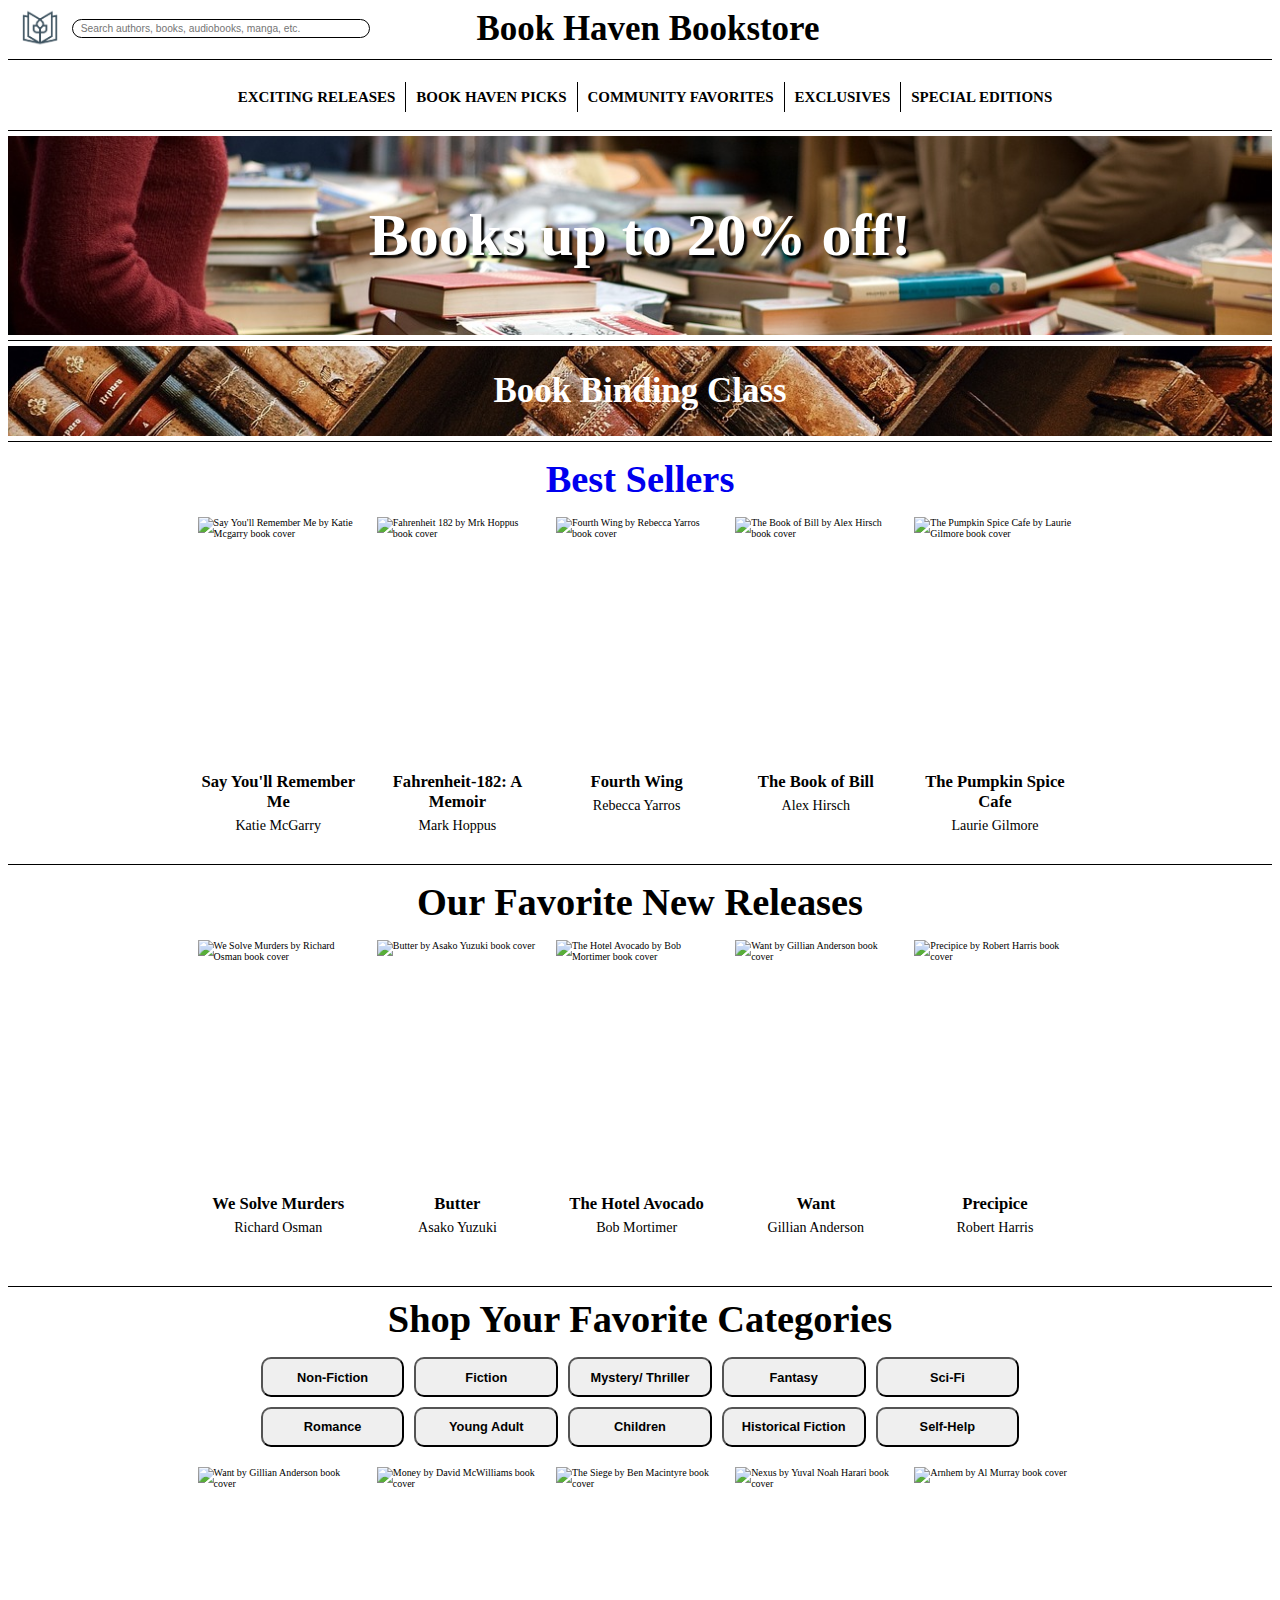
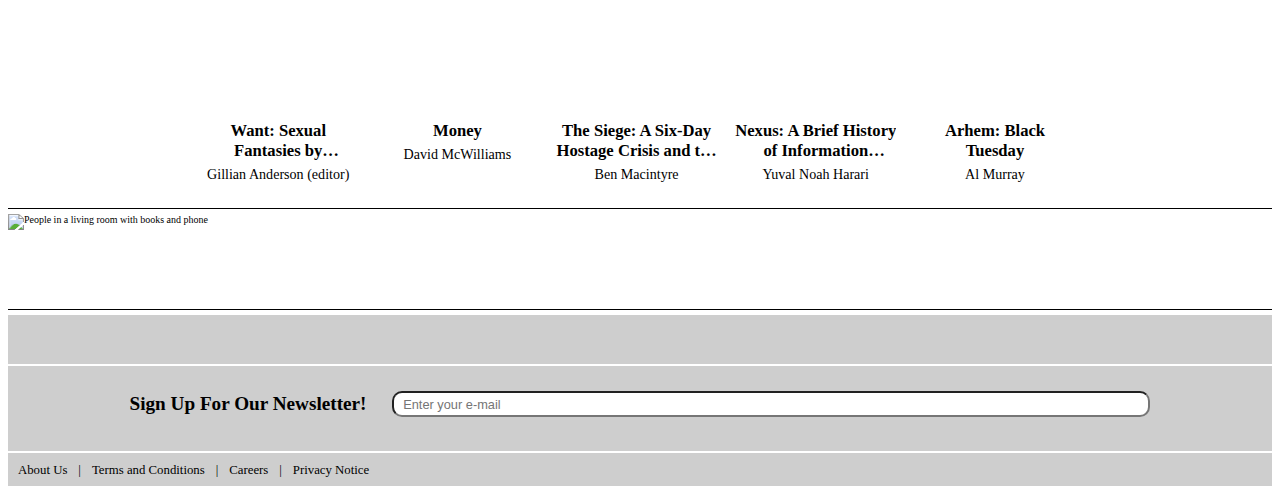
==== commit 4c09230a: "Update header for desktop version" ====
--- a/Introduction to Web Development/Touchstone Project - Book Haven Bookstore/Assignments/index.html
+++ b/Introduction to Web Development/Touchstone Project - Book Haven Bookstore/Assignments/index.html
@@ -10,12 +10,13 @@
 <body>
     <header>
         <div id="webtitle">Book Haven Bookstore</div>
+        <div id="webtitledesktop"><h1>Book Haven Bookstore</h1></div>
         <section class="header">
             <div id="logosearch">
                 <a href="./index.html"><img src="../Resources/logo.png" alt="book logo with flower in the middle" class="logo" id="headerlogo"/></a>
                 <div id="searchbar"> 
                     <form action="" method="get" autocomplete="on">
-                        <input type="text" name="search" placeholder=" Search authors, books, audiobooks, manga, etc.">
+                        <input type="text" name="search" placeholder="  Search authors, books, audiobooks, manga, etc.">
                     </form>
                 </div>
             </div>
--- a/Introduction to Web Development/Touchstone Project - Book Haven Bookstore/Assignments/styles.css
+++ b/Introduction to Web Development/Touchstone Project - Book Haven Bookstore/Assignments/styles.css
@@ -26,6 +26,11 @@
     font-size: 1.6rem;
     font-weight: bold;
 }
+
+#webtitledesktop {
+    display: none;
+}
+
 #logosearch {
     display: flex;
     flex: 1;
@@ -573,10 +578,59 @@
     color: black;
 }
 
+@media all and (min-width: 800px) {
+    header {
+        margin-bottom: 1rem;
+    }
+
+    #webtitle {
+        display: none;
+    }
+
+    #webtitledesktop {
+        display: flex;
+        position: absolute;
+        width: 100%;
+        white-space: nowrap;
+        height: 3.3vw;
+        justify-content: center;
+        align-items: center;
+        
+    }
+
+    #webtitledesktop h1 {
+        font-size: 3.5rem;
+        margin-top: 0px;
+        margin-bottom: 0px;
+    }
+
+    #logosearch a img{
+        width: 3vw;
+        margin-left: 1vw;
+        margin-right: 1vw;
+    }
+
+    #searchbar {
+        width: auto;
+    }
+
+    #searchbar form {
+        width: 26%;
+    }
+
+    #searchbar form input {
+        height: 1.5vw;
+        border-radius: 100rem;
+        font-size: .8vw;
+    }
+}
+
+
 @media all and (min-width:470px) {
     #webtitle {
         font-size: 3rem;
     }
+
 
     #fullmenu {
         display: block;
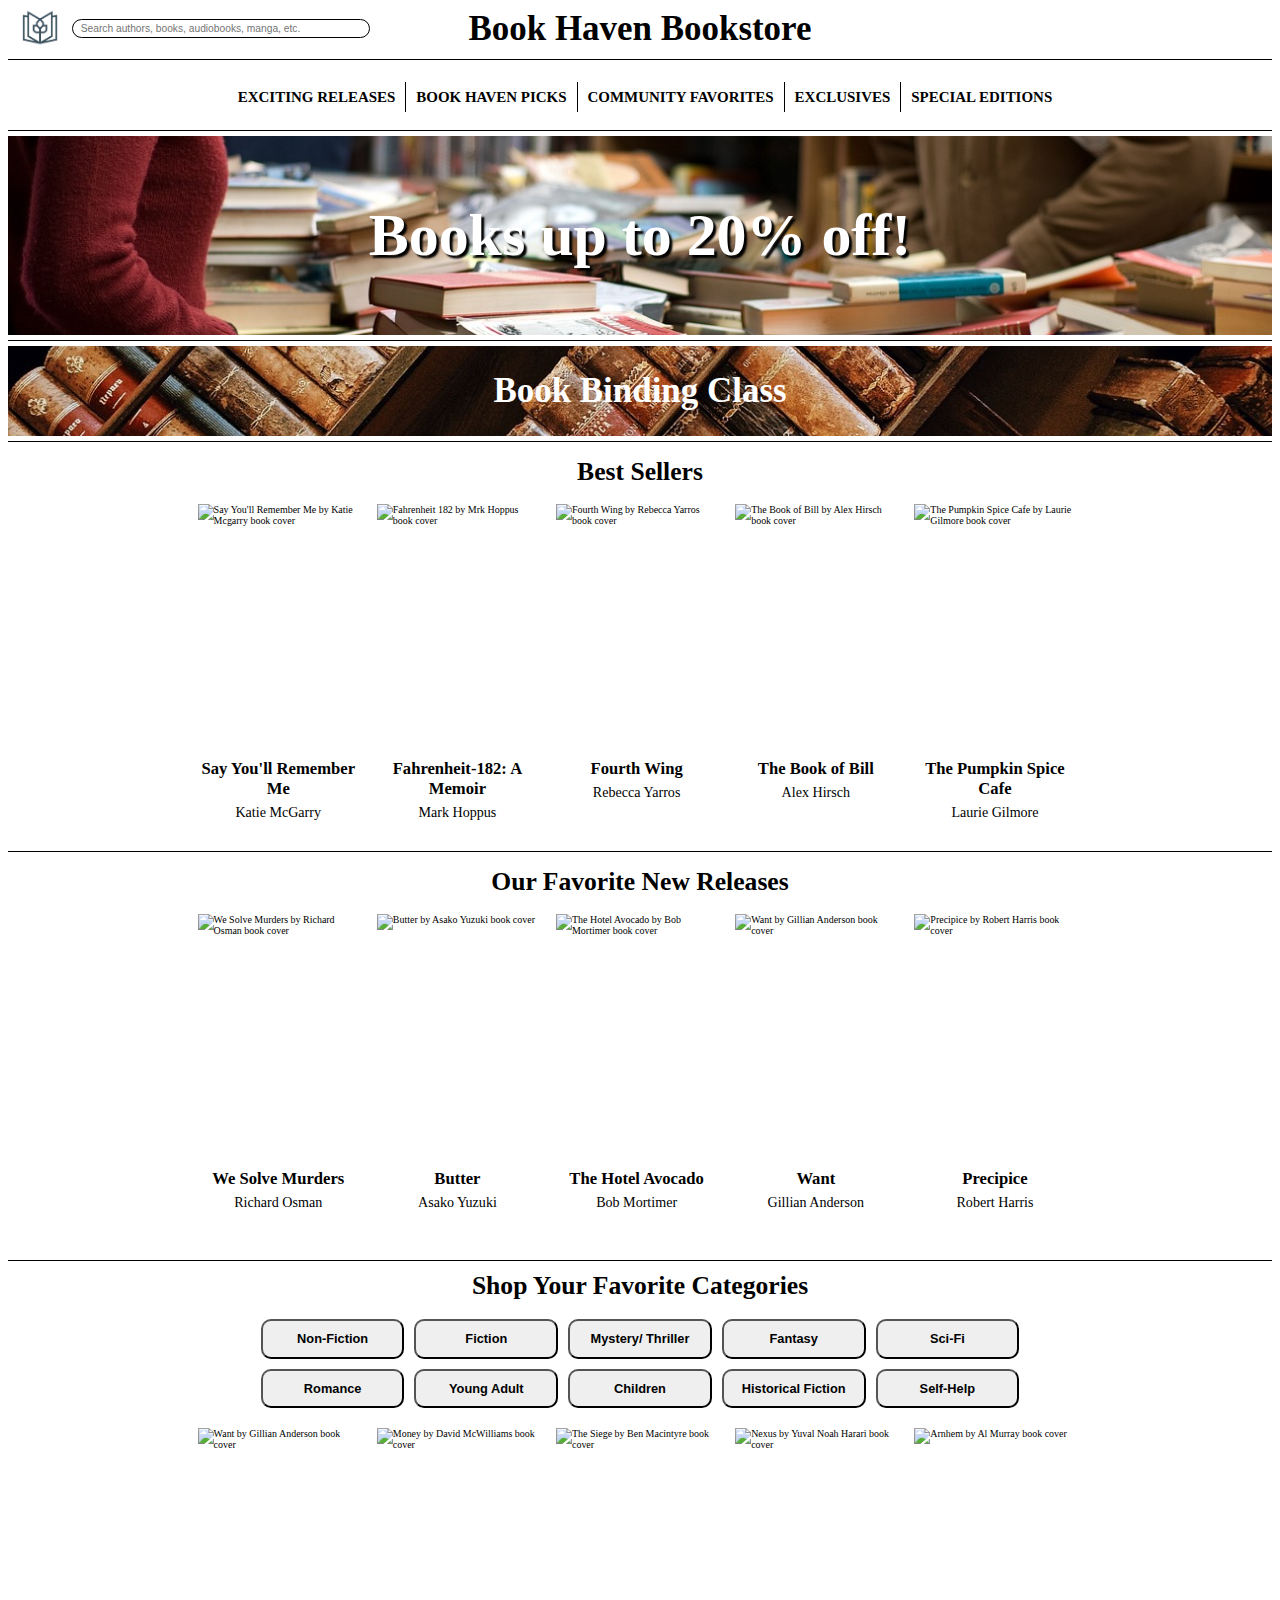
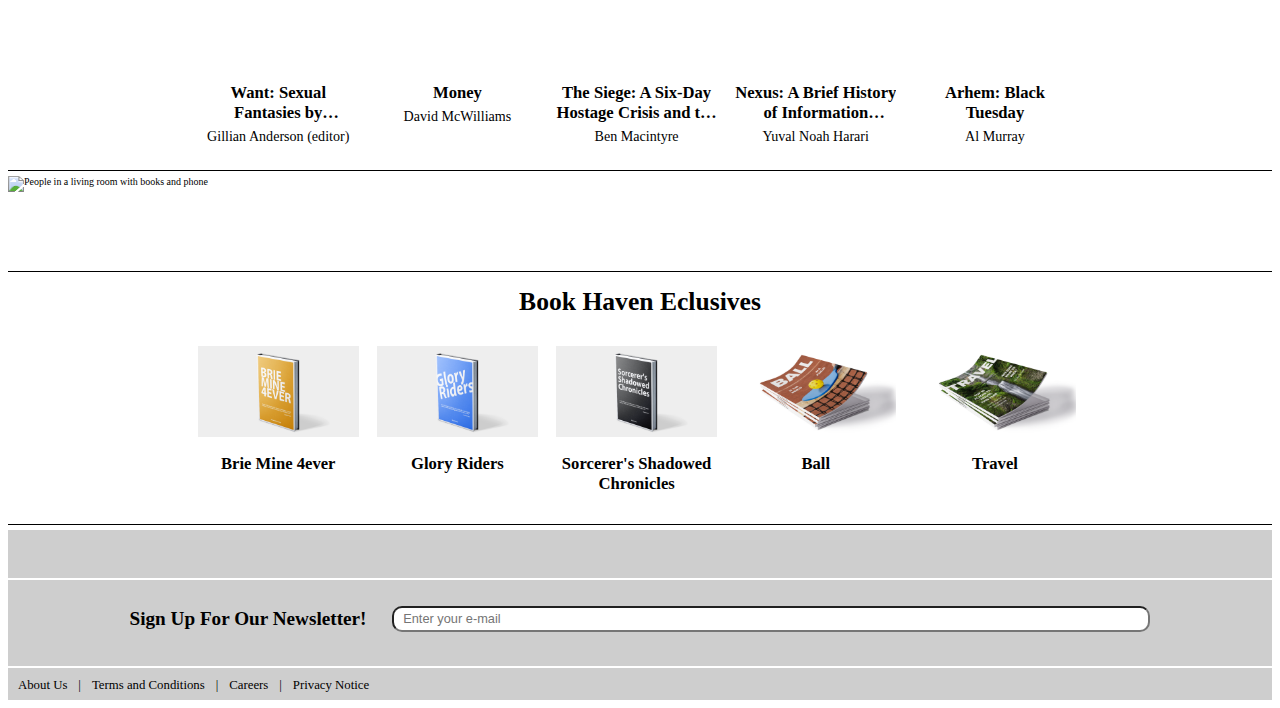
==== commit 9eebe328: "Finish last webpage: Gallery" ====
--- a/Introduction to Web Development/Touchstone Project - Book Haven Bookstore/Assignments/index.html
+++ b/Introduction to Web Development/Touchstone Project - Book Haven Bookstore/Assignments/index.html
@@ -9,8 +9,8 @@
 </head>
 <body>
     <header>
-        <div id="webtitle">Book Haven Bookstore</div>
-        <div id="webtitledesktop"><h1>Book Haven Bookstore</h1></div>
+        <a href="index.html"><div id="webtitle">Book Haven Bookstore</div></a>
+        <a href="index.html"><div id="webtitledesktop"><h1>Book Haven Bookstore</h1></div></a>
         <section class="header">
             <div id="logosearch">
                 <a href="./index.html"><img src="../Resources/logo.png" alt="book logo with flower in the middle" class="logo" id="headerlogo"/></a>
@@ -1695,6 +1695,143 @@
         <h1 class="bannerPromoText">Join Our Growing Book Clubs!</h1>
     </div>
     <hr>
+    <div class="primarySlider" data-category="exclusives">
+        <div class="carouselTitle">
+            <a href="gallery.html"><h1>Book Haven Eclusives</h1></a>
+        </div>
+        <div class="container">
+            <div class="arrow">
+                <button class="leftArrow">
+                    <i class="fa-solid fa-less-than"></i>
+                </button>
+            </div>
+            <div class="carouselContainerEx">
+                <div class="mediaElements">
+                    <div class="carouselImage">
+                        <img src="../Resources/Client3_Book1.png" alt="Brie Mine 4ever book"/>
+                    </div>
+                    <div class="carouselText">
+                        <div class="titleofbook">
+                            <h2>Brie Mine 4ever</h2>
+                        </div>
+                        <div class="authorofbook">
+                            <p></p>
+                        </div>
+                    </div>
+                </div>
+                <div class="mediaElements">
+                    <div class="carouselImage">
+                        <img src="../Resources/Client3_Book2.png" alt="Glory Riders book"/>
+                    </div>
+                    <div class="carouselText">
+                        <div class="titleofbook">
+                            <h2>Glory Riders</h2>
+                        </div>
+                        <div class="authorofbook">
+                            <p></p>
+                        </div>
+                    </div>
+                </div>
+                <div class="mediaElements">
+                    <div class="carouselImage">
+                        <img src="../Resources/Client3_Book3.png" alt="Sorcerer's Shadowed Chronicles book"/>
+                    </div>
+                    <div class="carouselText">
+                        <div class="titleofbook">
+                            <h2>Sorcerer's Shadowed Chronicles</h2>
+                        </div>
+                        <div class="authorofbook">
+                            <p></p>
+                        </div>
+                    </div>
+                </div>
+                <div class="mediaElements">
+                    <div class="carouselImage">
+                        <img src="../Resources/Client3_Magazine1.png" alt="Ball magazine" />
+                    </div>
+                    <div class="carouselText">
+                        <div class="titleofbook">
+                            <h2>Ball</h2>
+                        </div>
+                        <div class="authorofbook">
+                            <p></p>
+                        </div>  
+                    </div>
+                </div>
+                <div class="mediaElements">
+                    <div class="carouselImage">
+                        <img src="../Resources/Client3_Magazine2.png" alt="Travel magazine"/>
+                    </div>
+                    <div class="carouselText">
+                        <div class="titleofbook">
+                            <h2>Travel</h2>
+                        </div>
+                        <div class="authorofbook">
+                            <p></p>
+                        </div>
+                    </div>
+                </div>
+                <div class="mediaElements">
+                    <div class="carouselImage">
+                        <img src="../Resources/Client3_Magazine3.png" alt="Eat magazine"/>
+                    </div>
+                    <div class="carouselText">
+                        <div class="titleofbook">
+                            <h2>Eat</h2>
+                        </div>
+                        <div class="authorofbook">
+                            <p></p>
+                        </div>
+                    </div>
+                </div>
+                <div class="mediaElements">
+                    <div class="carouselImage">
+                        <img src="../Resources/Client3_Notebook.png" alt="Book Haven Bookstore Notebook"/>
+                    </div>
+                    <div class="carouselText">
+                        <div class="titleofbook">
+                            <h2>Book Haven Bookstore Notebook</h2>
+                        </div>
+                        <div class="authorofbook">
+                            <p></p>
+                        </div>
+                    </div>
+                </div>
+                <div class="mediaElements">
+                    <div class="carouselImage">
+                        <img src="../Resources/Client3_Stickers.png" alt="four stickers"/>
+                    </div>
+                    <div class="carouselText">
+                        <div class="titleofbook">
+                            <h2>Stickers</h2>
+                        </div>
+                        <div class="authorofbook">
+                            <p></p>
+                        </div>
+                    </div>
+                </div>
+                <div class="mediaElements">
+                    <div class="carouselImage">
+                        <img src="../Resources/Client3_ToteBag.png" alt="four stickers"/>
+                    </div>
+                    <div class="carouselText">
+                        <div class="titleofbook">
+                            <h2>Stickers</h2>
+                        </div>
+                        <div class="authorofbook">
+                            <p></p>
+                        </div>
+                    </div>
+                </div>
+            </div>
+            <div class="arrow">
+                <button class="rightArrow">
+                    <i class="fa-solid fa-greater-than"></i>
+                </button>
+            </div>
+        </div>
+    </div>
+    <hr>
     <footer>
         <div class="footer">
             <div class="followUs">
@@ -1756,21 +1893,21 @@
 
         document.addEventListener('DOMContentLoaded', function () {
             const sliders = document.querySelectorAll('.primarySlider');
-            const leftArrows = document.querySelectorAll('.leftArrow');
-            const rightArrows = document.querySelectorAll('.rightArrow');
 
-            sliders.forEach((slider, index) => {
+            sliders.forEach((slider) => {
                 const carouselContainer = slider.querySelector('.carouselContainer');
+                const leftArrow = slider.querySelector('.leftArrow');  // Use local arrow within the slider
+                const rightArrow = slider.querySelector('.rightArrow');
                 const scrollAmount = 300;
 
-                leftArrows[index].addEventListener('click', () => {
+                leftArrow.addEventListener('click', () => {
                     carouselContainer.scrollBy({
                         left: -scrollAmount,
                         behavior: 'smooth'
                     });
                 });
 
-                rightArrows[index].addEventListener('click', () => {
+                rightArrow.addEventListener('click', () => {
                     carouselContainer.scrollBy({
                         left: scrollAmount,
                         behavior: 'smooth'
--- a/Introduction to Web Development/Touchstone Project - Book Haven Bookstore/Assignments/styles.css
+++ b/Introduction to Web Development/Touchstone Project - Book Haven Bookstore/Assignments/styles.css
@@ -6,6 +6,15 @@
 
 html {
     font-size: 62.4%;
+}
+
+a {
+    text-decoration: none;
+}
+
+a:visited,
+a:link {
+    color: black;
 }
 
 #fullmenu {
@@ -214,6 +223,7 @@
     overflow-y: hidden;
 }
 
+
 .carouselContainer::-webkit-scrollbar {
     display: none;
 }
@@ -236,6 +246,34 @@
     display: flex;
     object-fit: contain;
 
+}
+
+.carouselContainerEx {
+    display: grid;
+    grid-auto-flow: column;
+    grid-auto-columns: 30%;
+    overflow-x: auto;;
+    height: auto;
+    overflow-y: hidden;
+}
+
+.carouselContainerEx .mediaElements {
+    width: 11rem;
+    display: flex;
+    flex-direction: column;
+    height: auto;
+}
+
+.carouselContainerEx .mediaElements .carouselImage {
+    height: auto;
+    display: flex;
+}
+
+.carouselContainerEx .mediaElements .carouselImage img{
+    width: 100%;
+    height: 100%;
+    display: flex;
+    object-fit: contain;
 }
 
 .carouselText {
@@ -269,6 +307,35 @@
     margin-top: 0.5rem;
 }
 
+.carouselContainerEx {
+    overflow: hidden;
+}
+
+.carouselContainerEx .carouselText {
+    display: flex;
+    flex-direction: column;
+    height: 5rem;
+    margin-top: 0.5rem;
+}
+
+.carouselContainerEx .carouselText h2,
+.carouselContainerEx .carouselText p {
+
+    margin-bottom: 0px;
+    margin-top: 0px;
+    text-align: center;
+}
+
+.carouselContainerEx .carouselText h2 {
+    text-overflow: ellipsis;
+    overflow: hidden;
+    text-wrap: nowrap;
+    width: 100%;
+    white-space: normal;
+    display: -webkit-box;
+    -webkit-line-clamp: 2;
+    -webkit-box-orient: vertical;
+}
 
 .buttonGrid {
     display: grid;
@@ -307,8 +374,9 @@
     align-items: center;
 }
 
-.seemore p {
-   margin-top: 2rem;
+.seeMore p {
+   color: black;
+   border: none;
 }
 
 
@@ -417,40 +485,53 @@
     font-size: 1.5rem;
     margin: 0.3rem 2rem 2rem;
     align-items: center;
- }
-
- /*gallery*/
- .exclusiveItems {
-    display: flex;
-    flex-wrap: wrap;
-    gap: 2rem;
-    align-items: center;
- }
-
- .item {
+}
+
+/*gallery*/
+
+.exclusive h1 {
+    text-align: center;
+    font-size: 2rem;
+}
+.exclusiveItems {
     display: flex;
     flex-direction: column;
-    align-items: center;  
-    width: 50%; 
-    object-fit: contain;
- }
-
-
- /*best sellers*/
-
- .filter {
+    margin: 0 auto;
+    width: 75%;
+}
+
+.exclusiveItems .item {
+    margin-bottom: 3rem;
+}
+
+.exclusiveItems .item img{
+    width: 100%;
+    align-items: center;
+}
+
+.exclusiveItems .item h2 {
+    text-align: center;
+}
+
+/*best sellers*/
+
+.filter {
     display: flex;
     justify-content: center;
     margin-bottom: 2rem;
  }
 
- .filter button {
+.filter button {
     height: 3rem;
     width: 8rem;
     border-radius: 1.1rem;
- }
-
- .books {
+}
+
+.bestsellertitle {
+    display: none;
+}
+
+.books {
     display: flex;
     flex-direction: column;
     align-items: center;
@@ -461,14 +542,19 @@
     margin-top: 3rem;
  }
 
- .book {
+.book {
     display: flex;    
     width: 98%;
     gap: 2rem;
     margin-bottom: 3rem;
     height: 30rem;
- }
- .books {
+}
+
+.categories {
+    display: none;
+}
+
+.books {
     counter-reset: bookCounter; /* Initializes the counter */
 }
 
@@ -590,11 +676,13 @@
     #webtitledesktop {
         display: flex;
         position: absolute;
-        width: 100%;
+        width: auto;
         white-space: nowrap;
         height: 3.3vw;
         justify-content: center;
         align-items: center;
+        left: 50%;
+        right: 50%;
         
     }
 
@@ -622,6 +710,72 @@
         height: 1.5vw;
         border-radius: 100rem;
         font-size: .8vw;
+    }
+
+    .pagename h1 {
+        font-size: 2rem;
+    }
+
+    .grid {
+        display: grid;
+        grid-template-columns: auto auto;
+        width: 80%;
+        margin-right: auto;
+        margin-left: auto;
+        justify-content: space-between;
+        
+    }
+
+    .categories {
+        display: flex;
+        flex-direction: column;
+    }
+
+    .categorytitle {
+        font-size: 1.5rem;
+        text-decoration: underline;
+    }
+
+    .categorynames {
+        font-size: 2rem;
+        margin: .5rem;
+    }
+
+    .categorynames p {
+        margin: .75rem
+    }
+
+    .bestsellertitlemobile   {
+        display: none;
+    }
+
+    .bestsellertitle {
+        display: flex;
+        justify-content: center;
+        font-size: 3rem;
+    }
+
+
+    .books {
+        display: flex;
+        flex-direction: row;
+        flex-wrap: wrap;
+        gap: 1rem;
+        height: auto;
+        margin-right: 0px;
+        justify-content: flex-start;
+    }
+
+    .book {
+        width: 20vw;
+        min-width: 21vw;
+        flex: 1 1 20vw;
+
+    }
+
+    .bookInfo {
+        width: 10vw;
+        height: auto;
     }
 }
 
@@ -711,12 +865,12 @@
     }
 
     .primarySlider .carouselTitle {
-        height: 5vw;
+        height: 4vw;
         text-decoration: none;
     }
     
     .primarySlider .carouselTitle h1 {
-        font-size: 3vw;
+        font-size: 2vw;
     }
 
     .primarySlider .carouselTitle a {
@@ -728,16 +882,13 @@
     }
 
     .categorySlider .carouselTitle{
-        height: 5vw;
+        height: 4vw;
     }
 
     .categorySlider .carouselTitle h1 {
-        font-size: 3vw;
-    }
-
-    .carouselContainer .mediaElements .carouselText .titleofbook h2 {
-        
-    }
+        font-size: 2vw;
+    }
+
 
     .primarySlider {
         display: flex;
@@ -785,12 +936,10 @@
         width: 90%;
         height: auto;
         display: flex;
-        ;
     }
 
     .container .carouselContainer .mediaElements .carouselImage {
         object-fit: contain;
-    
         height: 19.5vw;
         overflow: inherit;
     }
@@ -803,7 +952,6 @@
         display: flex;
         justify-content: flex-start;
         overflow: visible;
-        ;
         height: auto;
     }
 
@@ -831,6 +979,51 @@
         -webkit-box-orient: vertical;
     }
 
+    .container .carouselContainerEx {
+        grid-auto-columns: 14vw;
+        grid-auto-flow: column;
+        width: 70%;
+        height: auto;
+        margin-bottom: 2rem;
+        gap: auto;
+        overflow: hidden;
+    }
+
+    .container .carouselContainerEx .mediaElements {
+        width: 90%;
+        height: auto;
+        display: flex;
+    }
+
+    .container .carouselContainerEx .mediaElements .carouselImage {
+        object-fit: contain;
+        height: 9vw;
+        overflow: inherit;
+    }
+
+    .container .carouselContainerEx .mediaElements .carouselImage img {
+        height: auto;
+    }
+
+    .container .carouselContainerEx .mediaElements .carouselText {
+        display: flex;
+        justify-content: flex-start;
+        overflow: visible;
+        height: auto;
+    }
+
+    .container .carouselContainerEx .mediaElements .carouselText h2{
+        font-size: 1.3vw;
+        text-overflow: ellipsis;
+        overflow: hidden;
+        text-wrap: nowrap;
+        width: 100%;
+        white-space: normal;
+        display: -webkit-box;
+        -webkit-line-clamp: 2;
+        -webkit-box-orient: vertical;
+    }
+
     .buttonGrid {
         width: 60%;
         margin-left: auto;
@@ -915,4 +1108,45 @@
         height: auto;
         margin-bottom: .6vw;
     }
+
+    .exclusive h1 {
+        text-align: center;
+        font-size: 3rem;
+    }
+
+    .exclusiveItems {
+        display: flex;
+        flex-direction: row;
+        justify-content: center;
+        width: 80%;
+        height: auto;
+        margin-right: auto;
+        margin-left: auto;
+        flex-wrap: wrap;
+    }
+
+    .exclusiveItems .item {
+        width: 30%;
+        height: auto;
+        margin-right: auto;
+        margin: 1rem;
+    }
+
+    .exclusiveItems .item img {
+        width: 23vw;
+    }
+
+    .exclusiveItems .item h2 {
+        height: auto;
+        font-size: 2rem;
+        text-align: center;
+        text-overflow: ellipsis;
+        overflow: hidden;
+        text-wrap: nowrap;
+        width: 100%;
+        white-space: normal;
+        display: -webkit-box;
+        -webkit-line-clamp: 1;
+        -webkit-box-orient: vertical;
+    }
 }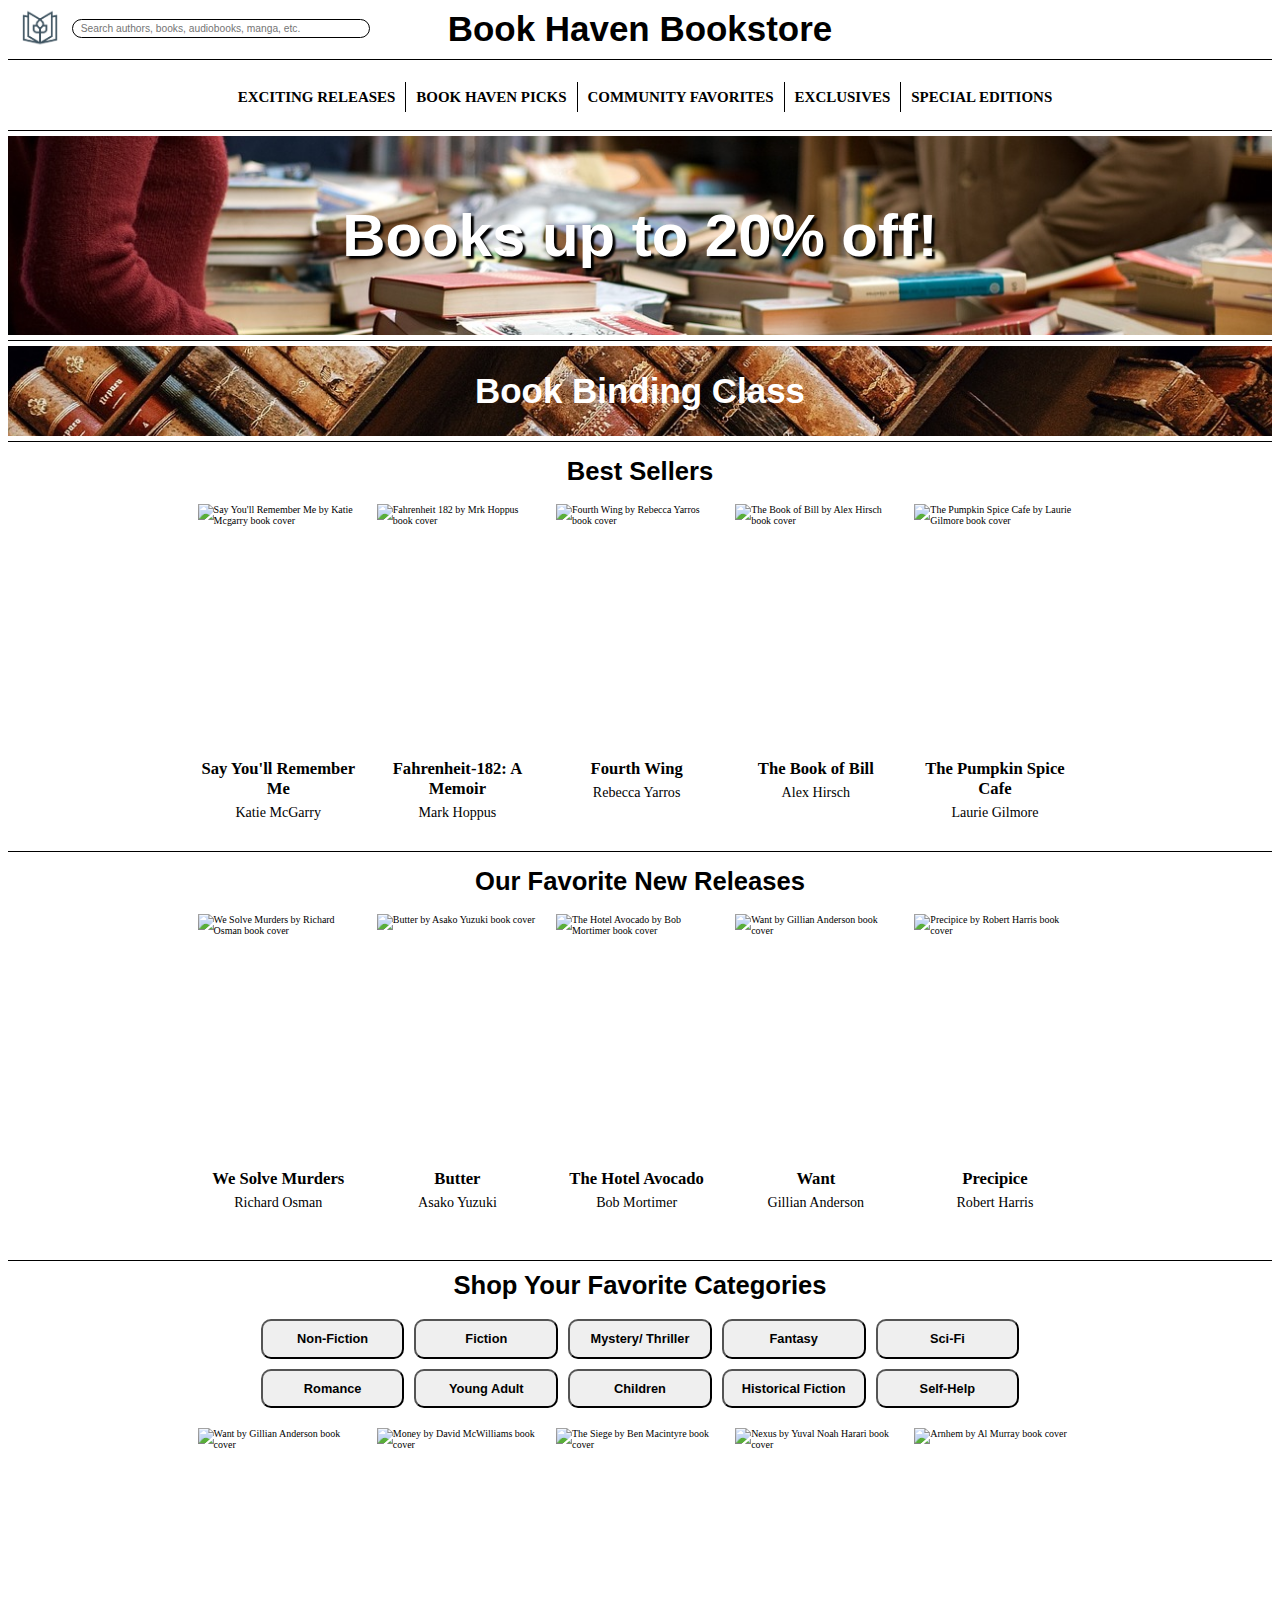
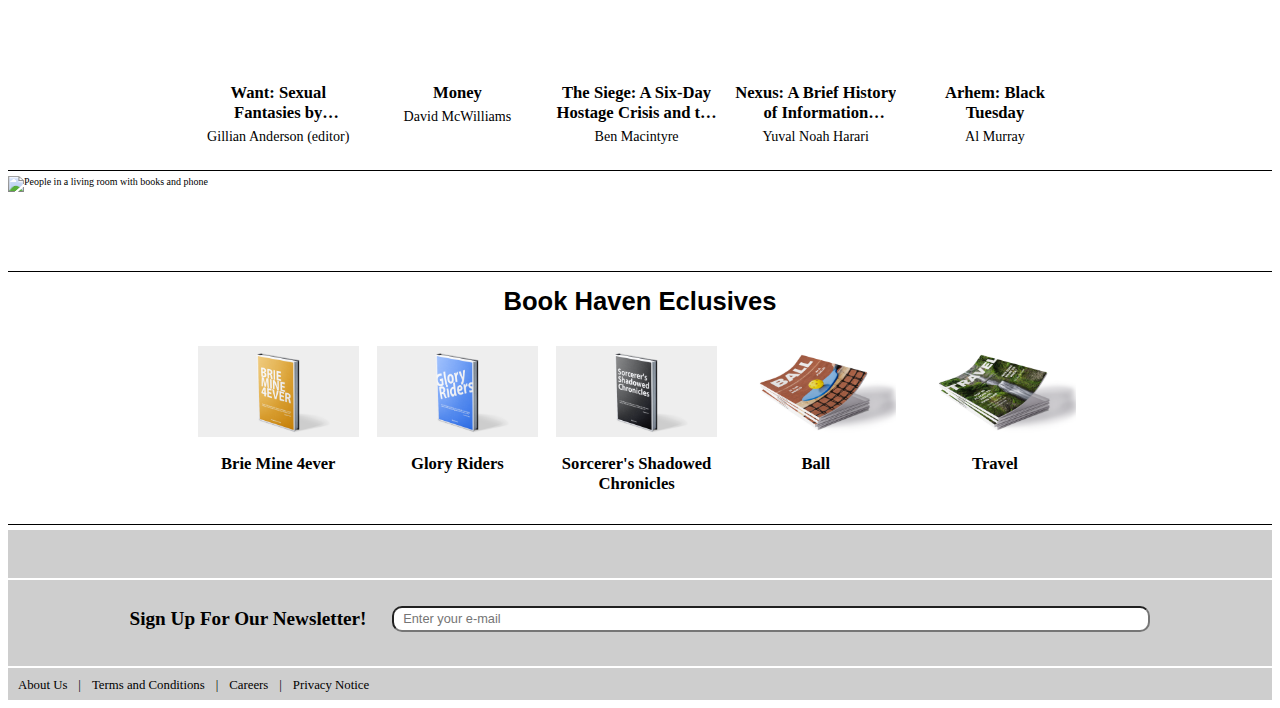
==== commit e8ec1e6d: "Fix hor. scrolling of exclusives and font sizing." ====
--- a/Introduction to Web Development/Touchstone Project - Book Haven Bookstore/Assignments/index.html
+++ b/Introduction to Web Development/Touchstone Project - Book Haven Bookstore/Assignments/index.html
@@ -1916,6 +1916,44 @@
             });
         });
 
+        document.addEventListener('DOMContentLoaded', function () {
+            const primarySliders = document.querySelectorAll('.primarySlider');
+
+            primarySliders.forEach((slider) => {
+                const carouselContainer = slider.querySelector('.carouselContainerEx');
+                const leftArrow = slider.querySelector('.leftArrow');
+                const rightArrow = slider.querySelector('.rightArrow');
+                const scrollAmount = 300; 
+
+                if (leftArrow && rightArrow && carouselContainer) {
+                    // Arrow navigation
+                    leftArrow.addEventListener('click', () => {
+                        carouselContainer.scrollBy({
+                            left: -scrollAmount,
+                            behavior: 'smooth'
+                        });
+                    });
+
+                    rightArrow.addEventListener('click', () => {
+                        carouselContainer.scrollBy({
+                            left: scrollAmount,
+                            behavior: 'smooth'
+                        });
+                    });
+
+                    // Enable Shift + Scroll for horizontal scrolling
+                    carouselContainer.addEventListener('wheel', (e) => {
+                        if (e.shiftKey) { 
+                            e.preventDefault(); // Prevent vertical scrolling
+                            carouselContainer.scrollBy({
+                                left: e.deltaY,
+                            });
+                        }
+                    });
+                }
+            });
+        });
+
         function updateArrowListeners(visibleContainer) {
             const leftArrow = document.querySelector('.categorySlider .leftArrow');
             const rightArrow = document.querySelector('.categorySlider .rightArrow');
--- a/Introduction to Web Development/Touchstone Project - Book Haven Bookstore/Assignments/styles.css
+++ b/Introduction to Web Development/Touchstone Project - Book Haven Bookstore/Assignments/styles.css
@@ -2,6 +2,14 @@
 
 * {
     box-sizing: border-box;
+}
+
+h1 {
+    font-family: Arial, Helvetica, sans-serif;
+}
+
+h2 {
+    font-family: ;
 }
 
 html {
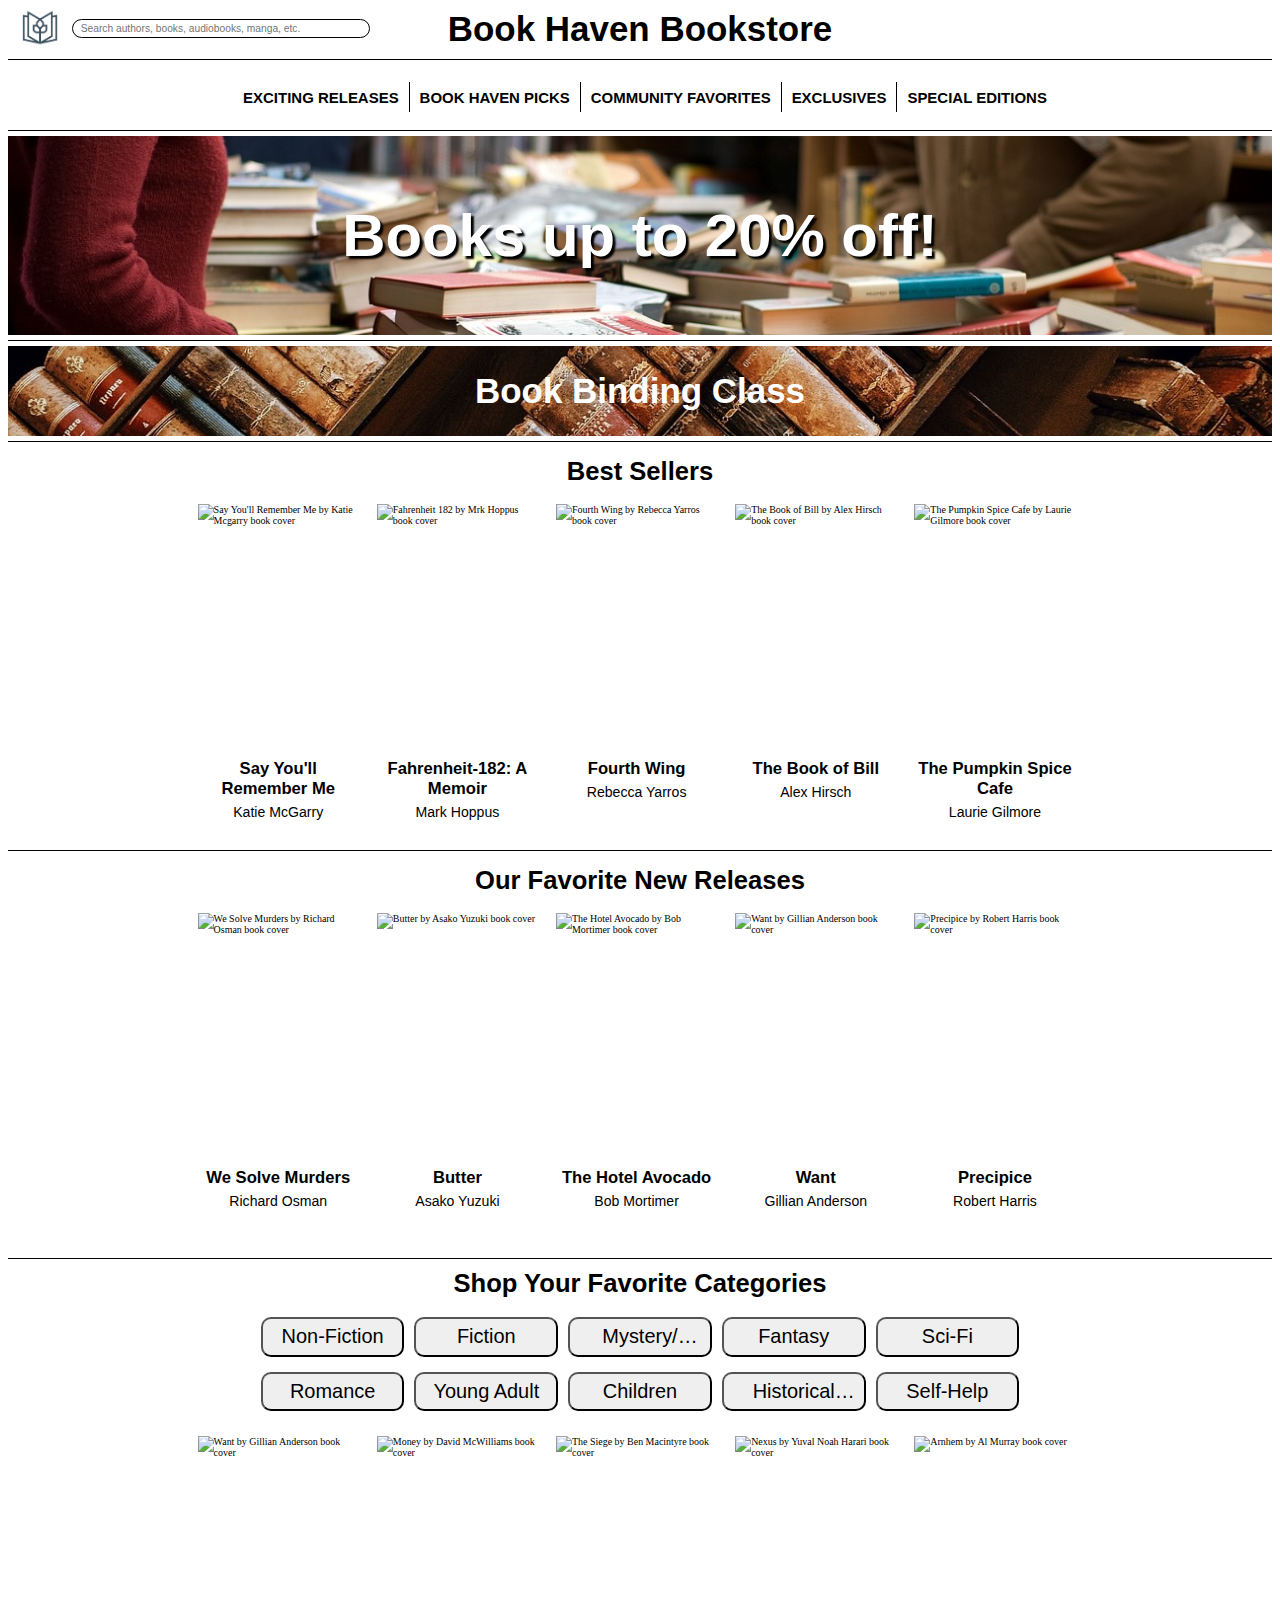
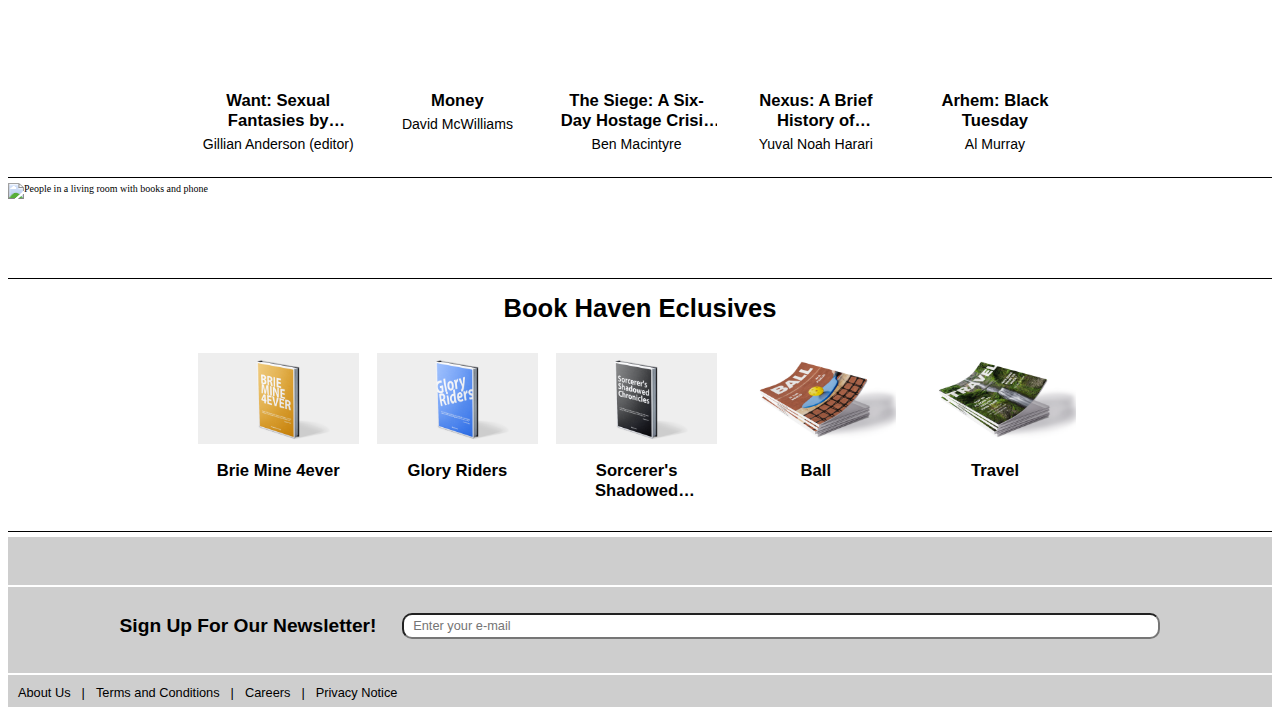
==== commit e48e5fa3: "Finalize typography" ====
--- a/Introduction to Web Development/Touchstone Project - Book Haven Bookstore/Assignments/index.html
+++ b/Introduction to Web Development/Touchstone Project - Book Haven Bookstore/Assignments/index.html
@@ -231,7 +231,7 @@
             </div>
         </div>
         <div class="seeMore">
-            <a><button><p>See More</p></button></a>
+            <a><button>See More</button></a>
         </div>
     </div>
     
@@ -385,7 +385,7 @@
             </div>
         </div>
         <div class="seeMore">
-            <a><button><p>See More</p></button></a>
+            <a><button>See More</button></a>
         </div>
     </div>
     <hr>
@@ -394,16 +394,16 @@
             <h1>Shop Your Favorite Categories</h1>
         </div>
         <div class="buttonGrid">
-            <button><h4>Non-Fiction</h4></button>
-            <button><h4>Fiction</h4></button>
-            <button><h4>Mystery/ Thriller</h4></button>
-            <button><h4>Fantasy</h4></button>
-            <button><h4>Sci-Fi</h4></button>
-            <button><h4>Romance</h4></button>
-            <button><h4>Young Adult</h4></button>
-            <button><h4>Children</h4></button>
-            <button><h4>Historical Fiction</h4></button>
-            <button><h4>Self-Help</h4></button>
+            <button>Non-Fiction</button>
+            <button>Fiction</button>
+            <button>Mystery/ Thriller</button>
+            <button>Fantasy</button>
+            <button>Sci-Fi</button>
+            <button>Romance</button>
+            <button>Young Adult</button>
+            <button>Children</button>
+            <button>Historical Fiction</button>
+            <button>Self-Help</button>
         </div>
         <div class="container">
             <div class="arrow">
--- a/Introduction to Web Development/Touchstone Project - Book Haven Bookstore/Assignments/styles.css
+++ b/Introduction to Web Development/Touchstone Project - Book Haven Bookstore/Assignments/styles.css
@@ -1,4 +1,11 @@
 /*header section*/
+
+@font-face {
+    font-family: Comfortaa;
+    src: url('../Font/Comfortaa-VariableFont_wght.ttf') format('ttf');
+    font-weight: normal;
+    font-size: normal;
+}
 
 * {
     box-sizing: border-box;
@@ -9,7 +16,23 @@
 }
 
 h2 {
-    font-family: ;
+   font-family: Comfortaa, sans-serif;
+}
+
+p, h4, a {
+    font-family: 'Gill Sans', 'Gill Sans MT', Calibri, 'Trebuchet MS', sans-serif;
+}
+
+a h1:hover, a h2:hover, a:hover {
+    color: #742c36;
+}
+
+button:hover {
+    color: #742c36;
+}
+
+.check p {
+    font-size: ;
 }
 
 html {
@@ -350,22 +373,21 @@
     grid-template-columns: repeat(5, 1fr);
     grid-gap: 10px;
     margin-bottom: 2rem;
+    width: 75%;
+    margin-left: auto;
+    margin-right: auto;
 }
 
 .buttonGrid button {
-    height: 4rem;
+    height: auto;
+    min-height: 3rem;
     border-radius: 1rem;
-}
-
-.buttonGrid button h4 {
-    height: 100%;
-    width: 100%;
-    display: flex;
-    margin: 0px;
-    align-items: center;
-    justify-content: center;
-    color: black;
-}
+    font-family: 'Gill Sans', 'Gill Sans MT', Calibri, 'Trebuchet MS', sans-serif;
+    font-size: 2rem;
+
+}
+
+
 
 .seeMore {
     display: flex;
@@ -1038,8 +1060,21 @@
         margin-right: auto;
     }
 
-    .categorySlider .buttonGrid h4 {
-        font-size: 1vw;
+    .buttonGrid button {
+        height: 2rem;
+        min-height: 4rem;
+        border-radius: 1rem;
+        font-family: 'Gill Sans', 'Gill Sans MT', Calibri, 'Trebuchet MS', sans-serif;
+        font-size: 2rem;
+        overflow: hidden;
+        text-wrap: nowrap;
+        width: 100%;
+        white-space: normal;
+        display: -webkit-box;
+        -webkit-line-clamp: 1;
+        -webkit-box-orient: vertical;
+        margin-bottom: 0.5rem;
+        line-height: 3rem;
     }
 
     .arrow {
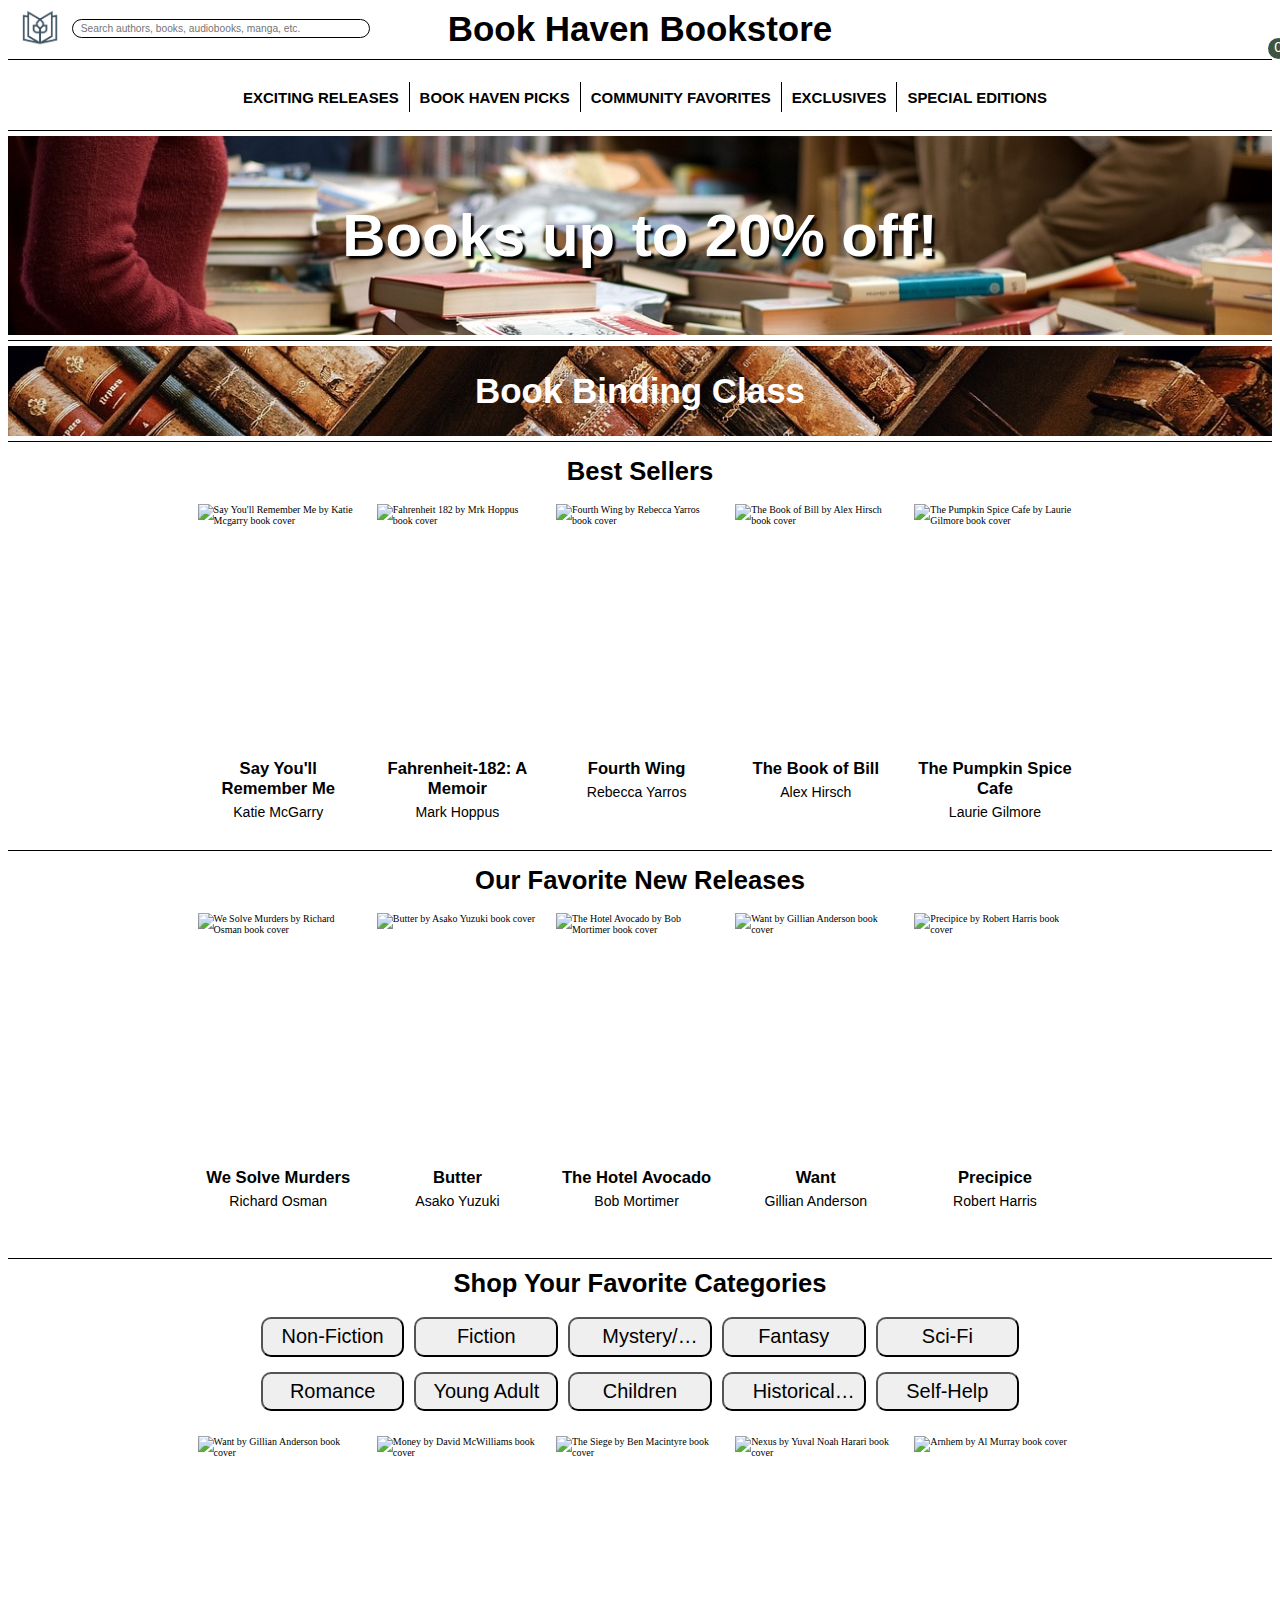
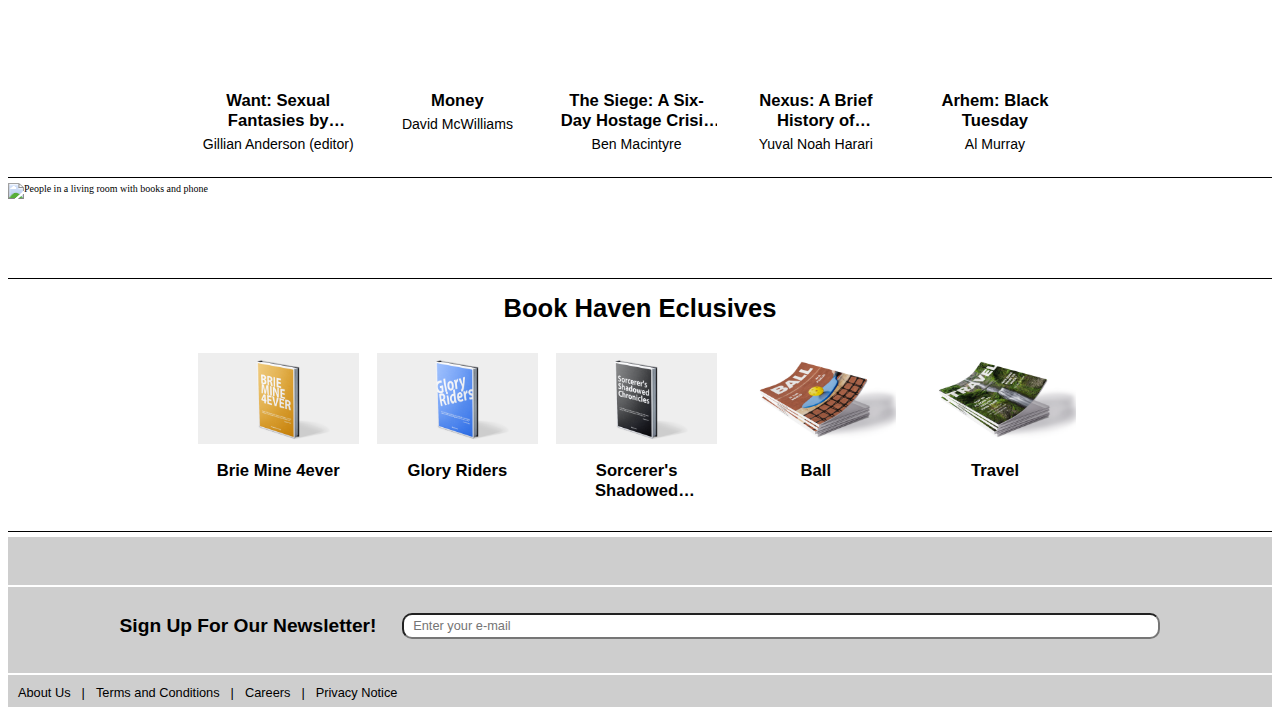
==== commit 9fcd98f8: "Add "add to cart" functionality" ====
--- a/Introduction to Web Development/Touchstone Project - Book Haven Bookstore/Assignments/index.html
+++ b/Introduction to Web Development/Touchstone Project - Book Haven Bookstore/Assignments/index.html
@@ -24,7 +24,10 @@
                 <div id="fullmenu">
                         <i class="fa-solid fa-user"></i>
                         <i class="fa-solid fa-heart"></i>
-                        <i class="fa-solid fa-cart-shopping"></i>
+                        <div class="cart">
+                            <i id="cart" class="fa-solid fa-cart-shopping"></i>
+                            <p class="cartcount">0</p>
+                        </div>
                         <i class="fa-solid fa-bars"></i>
                         
                 </div>
@@ -1886,7 +1889,7 @@
 
         buttons.forEach(button => {
             button.addEventListener('click', function() {
-                const category = this.querySelector('h4').innerText.toLowerCase().replace(/ /g, '-');
+                const category = this.innerText.toLowerCase().replace(/\s+/g, '-');
                 showCategory(category);
             });
         });
@@ -1982,6 +1985,21 @@
                 });
             });
         }
+
+    
+        let cartCountElement = document.querySelector('.cartcount');
+      
+        let cartCount = 0;
+
+        let addToCartButtons = document.querySelectorAll('.add2cart');
+n
+        addToCartButtons.forEach(button => {
+            button.addEventListener('click', function() {
+                cartCount++;
+
+                cartCountElement.textContent = cartCount;
+            });
+        });
     </script>
 </body>
 </html>--- a/Introduction to Web Development/Touchstone Project - Book Haven Bookstore/Assignments/styles.css
+++ b/Introduction to Web Development/Touchstone Project - Book Haven Bookstore/Assignments/styles.css
@@ -31,9 +31,6 @@
     color: #742c36;
 }
 
-.check p {
-    font-size: ;
-}
 
 html {
     font-size: 62.4%;
@@ -159,6 +156,46 @@
     z-index: 1;
 }
 
+.cart {
+    position: relative;
+    display: inline-block;
+}
+
+.cart #cart {
+    width: 100%;
+}
+
+.cart .cartcount {
+    position: absolute;
+    border-radius: 5rem;
+    left: 1.1rem;
+    top: 1rem;
+}
+
+.cart .cartcount {
+    font-size: 1.5rem;
+    margin-top: auto;
+    margin-bottom: auto;
+    color: #fdfdfd;
+    background-color: #3e5641;
+    width: auto;
+    min-width: 2.1rem;
+    min-height: 2.1rem;
+    position: absolute;
+    border-radius: 5rem;
+    text-align: center;
+  
+}
+
+.cartcount p {
+    justify-content: center;
+
+}
+
+.fa-solid fa-cart-shopping {
+
+}
+
 #headerbuttons {
     display: flex;
 }
@@ -373,18 +410,25 @@
     grid-template-columns: repeat(5, 1fr);
     grid-gap: 10px;
     margin-bottom: 2rem;
-    width: 75%;
+    width: 90%;
     margin-left: auto;
     margin-right: auto;
 }
 
 .buttonGrid button {
     height: auto;
-    min-height: 3rem;
+    min-height: 4rem;
     border-radius: 1rem;
     font-family: 'Gill Sans', 'Gill Sans MT', Calibri, 'Trebuchet MS', sans-serif;
-    font-size: 2rem;
-
+    font-size: 1.1rem;
+    overflow: hidden;
+    text-wrap: nowrap;
+    width: 100%;
+    white-space: normal;
+    display: -webkit-box;
+    -webkit-line-clamp: 2;
+    -webkit-box-orient: vertical;
+    margin-bottom: 0.5rem;
 }
 
 
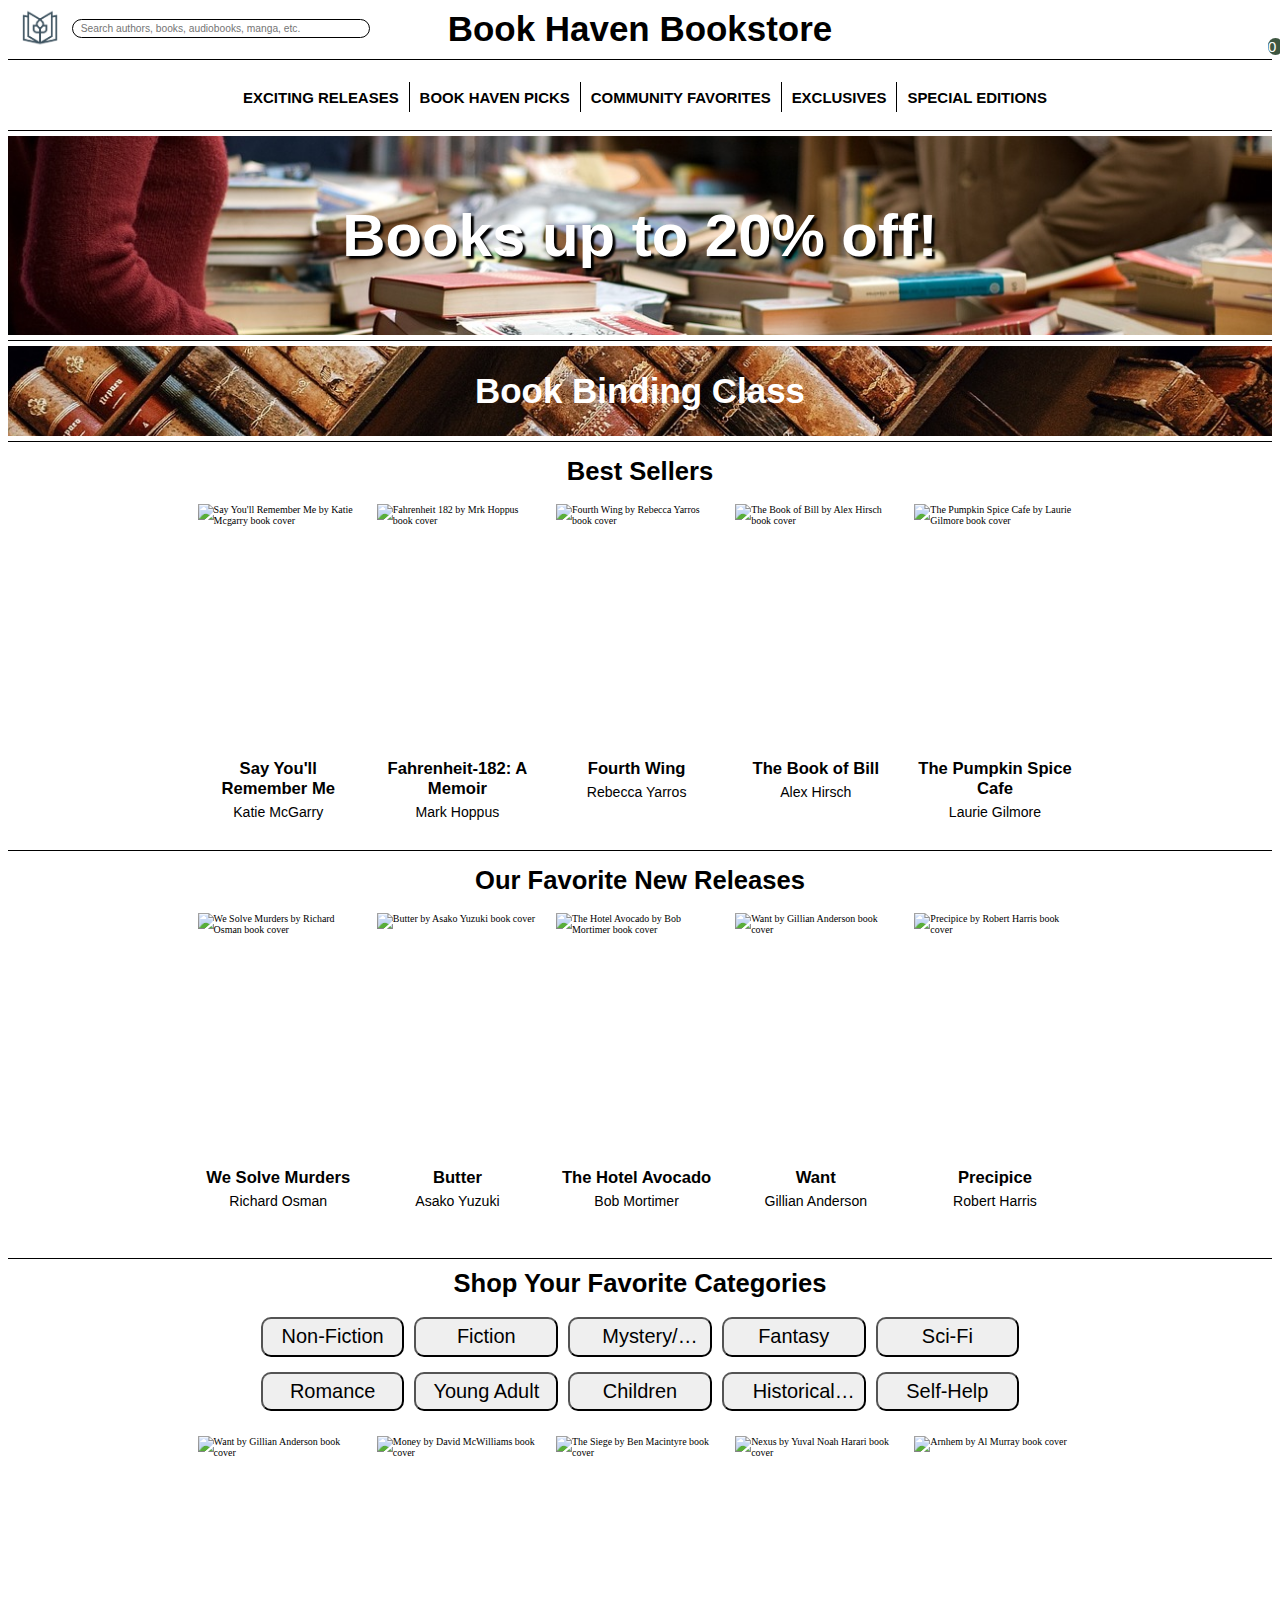
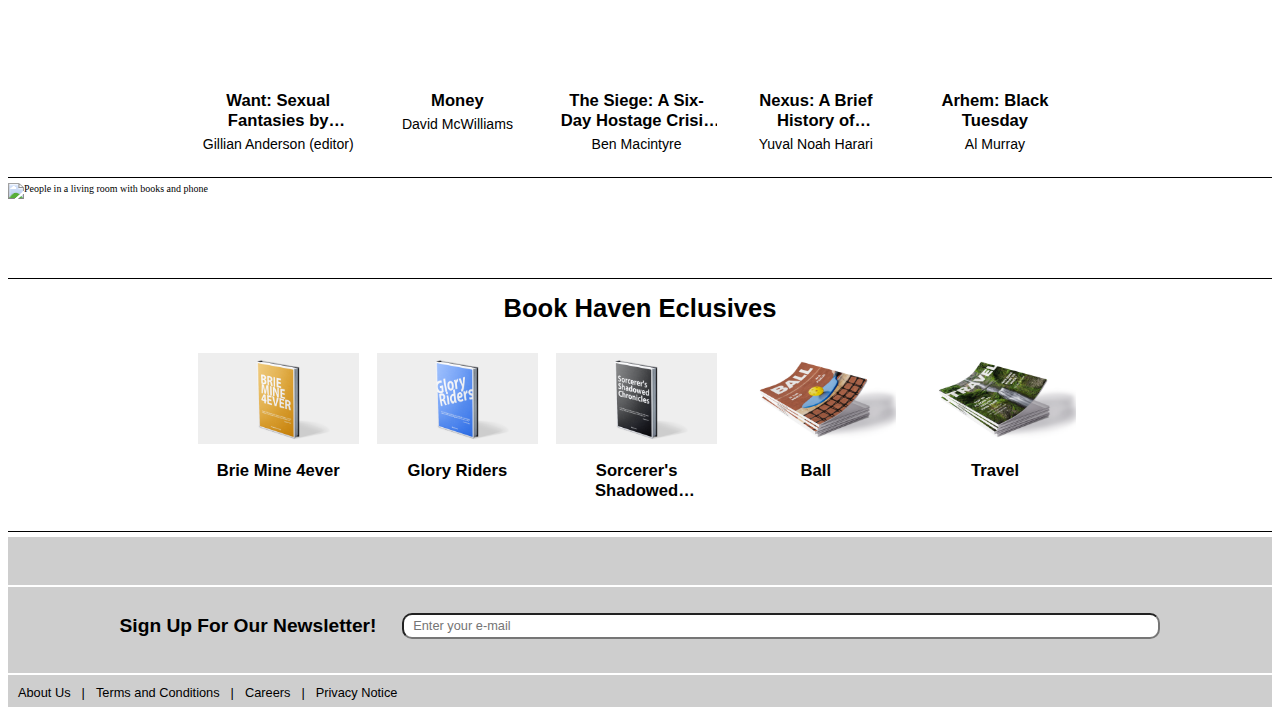
==== commit 44507e55: "Change name of files and relink" ====
--- a/Introduction to Web Development/Touchstone Project - Book Haven Bookstore/Assignments/index.html
+++ b/Introduction to Web Development/Touchstone Project - Book Haven Bookstore/Assignments/index.html
@@ -86,7 +86,7 @@
     <hr>
     <div class="primarySlider" data-category="bestSellers">
         <div class="carouselTitle">
-            <a href="best sellers.html"><h1>Best Sellers</h1></a>
+            <a href="gallery.html"><h1>Best Sellers</h1></a>
         </div>
         <div class="container">
             <div class="arrow">
@@ -1700,7 +1700,7 @@
     <hr>
     <div class="primarySlider" data-category="exclusives">
         <div class="carouselTitle">
-            <a href="gallery.html"><h1>Book Haven Eclusives</h1></a>
+            <a href="custom.html"><h1>Book Haven Eclusives</h1></a>
         </div>
         <div class="container">
             <div class="arrow">
@@ -1944,10 +1944,9 @@
                         });
                     });
 
-                    // Enable Shift + Scroll for horizontal scrolling
                     carouselContainer.addEventListener('wheel', (e) => {
                         if (e.shiftKey) { 
-                            e.preventDefault(); // Prevent vertical scrolling
+                            e.preventDefault();
                             carouselContainer.scrollBy({
                                 left: e.deltaY,
                             });
@@ -1963,14 +1962,12 @@
 
             const scrollAmount = 300;
 
-            // Remove any existing arrow listeners (if any) to prevent stacking
             leftArrow.replaceWith(leftArrow.cloneNode(true));
             rightArrow.replaceWith(rightArrow.cloneNode(true));
 
             const newLeftArrow = document.querySelector('.categorySlider .leftArrow');
             const newRightArrow = document.querySelector('.categorySlider .rightArrow');
 
-            // Add event listeners for the newly shown category container
             newLeftArrow.addEventListener('click', () => {
                 visibleContainer.scrollBy({
                     left: -scrollAmount,
@@ -1986,13 +1983,13 @@
             });
         }
 
-    
+
         let cartCountElement = document.querySelector('.cartcount');
       
         let cartCount = 0;
 
         let addToCartButtons = document.querySelectorAll('.add2cart');
-n
+
         addToCartButtons.forEach(button => {
             button.addEventListener('click', function() {
                 cartCount++;
--- a/Introduction to Web Development/Touchstone Project - Book Haven Bookstore/Assignments/styles.css
+++ b/Introduction to Web Development/Touchstone Project - Book Haven Bookstore/Assignments/styles.css
@@ -5,103 +5,103 @@
     src: url('../Font/Comfortaa-VariableFont_wght.ttf') format('ttf');
     font-weight: normal;
     font-size: normal;
-}
-
-* {
+  }
+  
+  * {
     box-sizing: border-box;
-}
-
-h1 {
+  }
+  
+  h1 {
     font-family: Arial, Helvetica, sans-serif;
-}
-
-h2 {
+  }
+  
+  h2 {
    font-family: Comfortaa, sans-serif;
-}
-
-p, h4, a {
+  }
+  
+  p, h4, a {
     font-family: 'Gill Sans', 'Gill Sans MT', Calibri, 'Trebuchet MS', sans-serif;
-}
-
-a h1:hover, a h2:hover, a:hover {
+  }
+  
+  a h1:hover, a h2:hover, a:hover {
     color: #742c36;
-}
-
-button:hover {
+  }
+  
+  button:hover {
     color: #742c36;
-}
-
-
-html {
+  }
+  
+  
+  html {
     font-size: 62.4%;
-}
-
-a {
+  }
+  
+  a {
     text-decoration: none;
-}
-
-a:visited,
-a:link {
+  }
+  
+  a:visited,
+  a:link {
     color: black;
-}
-
-#fullmenu {
+  }
+  
+  #fullmenu {
     display: none;
-}
-
-.header {
+  }
+  
+  .header {
     display: flex;
     align-items: center;
     width: 100%;
    
-}
-
-#webtitle {
+  }
+  
+  #webtitle {
     display: flex;
     justify-content: center;
     margin: auto auto 5px;
     font-size: 1.6rem;
     font-weight: bold;
-}
-
-#webtitledesktop {
+  }
+  
+  #webtitledesktop {
     display: none;
-}
-
-#logosearch {
+  }
+  
+  #logosearch {
     display: flex;
     flex: 1;
     align-items: center;
-}
-
-#headerlogo {
+  }
+  
+  #headerlogo {
     margin-right: 10px;
     width: 25px
-}
-
-#searchbar {
+  }
+  
+  #searchbar {
     
     display: block;
     align-items: center;
     flex: 1;
-}
-#searchbar input{
+  }
+  #searchbar input{
     width: 100%;
     border-radius: 10px;
     border: 1px black solid;
-
-}
-
-
-#hamburgermenuicon {
+  
+  }
+  
+  
+  #hamburgermenuicon {
     display: flex;
     position: relative;
     justify-content: flex-end;
     margin: 0px auto;
     
-}
-
-#hamburgermenu #hamburgermenulinks {
+  }
+  
+  #hamburgermenu #hamburgermenulinks {
     visibility: hidden;
     position: absolute;
     right: 0px;
@@ -116,27 +116,27 @@
     right: 8px;
     top: 35px;
     border: black solid 1px;
-}
-
-#hamburgermenu #hamburgermenuicon button{
+  }
+  
+  #hamburgermenu #hamburgermenuicon button{
     border: none;
     background-color: white;
     font-size: 16px;
     padding: auto 2px;
-}
-
-#hamburgermenulinks a {
+  }
+  
+  #hamburgermenulinks a {
     text-decoration: none;
-}
-
-#hamburgermenu:hover #hamburgermenulinks {
+  }
+  
+  #hamburgermenu:hover #hamburgermenulinks {
     visibility: visible;
     z-index: 1;
     position: absolute;
     top: 5.5rem;
-}
-
-#shoppingcart {
+  }
+  
+  #shoppingcart {
     opacity: 50%;
     width: 25px;
     display: flex;
@@ -144,67 +144,68 @@
     align-items: center;
     padding-right: 3px;
     
-}
-
-#shoppingcart i {
+  }
+  
+  #shoppingcart i {
     color: #3f5461;
     font-size: 1.6rem;
-}
-
-#shoppingcart:hover {
+  }
+  
+  #shoppingcart:hover {
     opacity: 100%;
     z-index: 1;
-}
-
-.cart {
+  }
+  
+  .cart {
     position: relative;
     display: inline-block;
-}
-
-.cart #cart {
-    width: 100%;
-}
-
-.cart .cartcount {
+  }
+  
+  .cart #cart {
+    width: 100%;
+  }
+  
+  .cart .cartcount {
     position: absolute;
     border-radius: 5rem;
     left: 1.1rem;
     top: 1rem;
-}
-
-.cart .cartcount {
+  }
+  
+  .cart .cartcount {
     font-size: 1.5rem;
     margin-top: auto;
     margin-bottom: auto;
     color: #fdfdfd;
     background-color: #3e5641;
     width: auto;
-    min-width: 2.1rem;
-    min-height: 2.1rem;
+    min-width: 1.5rem;
+    min-height: 1.5rem;
     position: absolute;
     border-radius: 5rem;
-    text-align: center;
-  
-}
-
-.cartcount p {
+  
+  }
+  
+  .cartcount p {
     justify-content: center;
-
-}
-
-.fa-solid fa-cart-shopping {
-
-}
-
-#headerbuttons {
-    display: flex;
-}
-
-
-
-/*main promo*/
-
-.firstImage {
+  
+  }
+  
+  .fa-solid fa-cart-shopping {
+  
+  }
+  
+  #headerbuttons {
+    display: flex;
+  }
+  
+  #cartWindow {
+    display: hidden;
+  }
+  
+  /*main promo*/
+  
+  .firstImage {
     position: relative;
     flex-grow: 1;
     overflow: hidden;
@@ -212,16 +213,16 @@
     display: flex;
     margin: 0 auto;
     align-items: center;
-}
-
-.firstImage img {
+  }
+  
+  .firstImage img {
     top: 0;
     width: 100%;
     display: flex;
     position: relative ;
-}
-
-#mainPromoText {
+  }
+  
+  #mainPromoText {
     text-align: right;
     position: absolute;
     color: white;
@@ -230,9 +231,9 @@
     right: 50px;
     text-shadow: 3px 3px 2px black;
     margin: auto 0;
-}
-
-.bannerPromo {
+  }
+  
+  .bannerPromo {
     height: 90px;
     width: 100%;
     overflow: hidden;
@@ -241,125 +242,125 @@
     align-items: center;
     justify-content: center;
     
-}
-
-.bannerPromo img {
+  }
+  
+  .bannerPromo img {
     width: 100%;
     height: 100%;
     object-fit: cover;
     position: absolute;
     top: 0;
     left: 0;
-}
-
-.bannerPromoText {
+  }
+  
+  .bannerPromoText {
     color: white;
     font-size: 3.5rem;
     z-index: 1;
     text-align: center;
-}
-
-
-.carouselTitle,
-.carouselTitle h1 {
+  }
+  
+  
+  .carouselTitle,
+  .carouselTitle h1 {
     display: flex;
     justify-content: center;
     margin-top: 0.5rem;
     margin-bottom: 0.1rem;
     height: 4rem;
-}
-
-.arrow {
+  }
+  
+  .arrow {
     display: none;
-}
-
-.seeMore {
+  }
+  
+  .seeMore {
     display: none;
-}
-
-.container i {
+  }
+  
+  .container i {
     display: none;
     position: absolute;
-}
-
-.container .carouselContainer {
+  }
+  
+  .container .carouselContainer {
     display: grid;
     grid-auto-flow: column;
     grid-auto-columns: 30%;
     overflow-x: auto;;
     height: 26rem;
     overflow-y: hidden;
-}
-
-
-.carouselContainer::-webkit-scrollbar {
+  }
+  
+  
+  .carouselContainer::-webkit-scrollbar {
     display: none;
-}
-
-.carouselContainer .mediaElements {
+  }
+  
+  .carouselContainer .mediaElements {
     width: 11rem;
     display: flex;
     flex-direction: column;
     height: 27.5rem;
-}
-
-.carouselContainer .mediaElements .carouselImage {
+  }
+  
+  .carouselContainer .mediaElements .carouselImage {
     height: 18rem;
     display: flex;
-}
-
-.carouselContainer .mediaElements .carouselImage img{
+  }
+  
+  .carouselContainer .mediaElements .carouselImage img{
     width: 100%;
     height: 100%;
     display: flex;
     object-fit: contain;
-
-}
-
-.carouselContainerEx {
+  
+  }
+  
+  .carouselContainerEx {
     display: grid;
     grid-auto-flow: column;
     grid-auto-columns: 30%;
     overflow-x: auto;;
     height: auto;
     overflow-y: hidden;
-}
-
-.carouselContainerEx .mediaElements {
+  }
+  
+  .carouselContainerEx .mediaElements {
     width: 11rem;
     display: flex;
     flex-direction: column;
     height: auto;
-}
-
-.carouselContainerEx .mediaElements .carouselImage {
+  }
+  
+  .carouselContainerEx .mediaElements .carouselImage {
     height: auto;
     display: flex;
-}
-
-.carouselContainerEx .mediaElements .carouselImage img{
+  }
+  
+  .carouselContainerEx .mediaElements .carouselImage img{
     width: 100%;
     height: 100%;
     display: flex;
     object-fit: contain;
-}
-
-.carouselText {
+  }
+  
+  .carouselText {
     display: flex;
     flex-direction: column;
     height: 8rem;
     margin-top: 0.5rem;
-}
-
-.carouselText h2,
-.carouselText p {
-
+  }
+  
+  .carouselText h2,
+  .carouselText p {
+  
     margin-bottom: 0px;
     margin-top: 0px;
     text-align: center;
-}
-
-.carouselText h2 {
+  }
+  
+  .carouselText h2 {
     text-overflow: ellipsis;
     overflow: hidden;
     text-wrap: nowrap;
@@ -368,33 +369,33 @@
     display: -webkit-box;
     -webkit-line-clamp: 2;
     -webkit-box-orient: vertical;
-}
-
-.carouselText p {
+  }
+  
+  .carouselText p {
     font-size: 1.1rem;
     margin-top: 0.5rem;
-}
-
-.carouselContainerEx {
+  }
+  
+  .carouselContainerEx {
     overflow: hidden;
-}
-
-.carouselContainerEx .carouselText {
+  }
+  
+  .carouselContainerEx .carouselText {
     display: flex;
     flex-direction: column;
     height: 5rem;
     margin-top: 0.5rem;
-}
-
-.carouselContainerEx .carouselText h2,
-.carouselContainerEx .carouselText p {
-
+  }
+  
+  .carouselContainerEx .carouselText h2,
+  .carouselContainerEx .carouselText p {
+  
     margin-bottom: 0px;
     margin-top: 0px;
     text-align: center;
-}
-
-.carouselContainerEx .carouselText h2 {
+  }
+  
+  .carouselContainerEx .carouselText h2 {
     text-overflow: ellipsis;
     overflow: hidden;
     text-wrap: nowrap;
@@ -403,9 +404,9 @@
     display: -webkit-box;
     -webkit-line-clamp: 2;
     -webkit-box-orient: vertical;
-}
-
-.buttonGrid {
+  }
+  
+  .buttonGrid {
     display: grid;
     grid-template-columns: repeat(5, 1fr);
     grid-gap: 10px;
@@ -413,9 +414,9 @@
     width: 90%;
     margin-left: auto;
     margin-right: auto;
-}
-
-.buttonGrid button {
+  }
+  
+  .buttonGrid button {
     height: auto;
     min-height: 4rem;
     border-radius: 1rem;
@@ -429,39 +430,39 @@
     -webkit-line-clamp: 2;
     -webkit-box-orient: vertical;
     margin-bottom: 0.5rem;
-}
-
-
-
-.seeMore {
+  }
+  
+  
+  
+  .seeMore {
     display: flex;
     justify-content: center;
     align-items: center;
     margin-bottom: 1.5rem;
-}
-
-.seeMore button {
+  }
+  
+  .seeMore button {
     border-radius: 3rem;
     height: 3rem;
     display: flex;
     justify-content: center;
     align-items: center;
-}
-
-.seeMore p {
+  }
+  
+  .seeMore p {
    color: black;
    border: none;
-}
-
-
-.footer {
+  }
+  
+  
+  .footer {
     background-color: rgb(206, 206, 206);
     width: 100%;
     height: 21rem;
     margin-top: 0px;
-}
-
-.followUs h2 {
+  }
+  
+  .followUs h2 {
     display: flex;
     justify-content: center;
     font-size: 1.5rem;
@@ -469,70 +470,70 @@
     align-items: center;
     margin-bottom: .3rem;
     margin-top: 0px;
-}
-
-.socialMedia {
+  }
+  
+  .socialMedia {
     display: flex;
     justify-content: center;
     gap: 2rem;
     font-size: 2rem;
     margin-bottom: 2%;
-}
-
-footer hr {
+  }
+  
+  footer hr {
     text-decoration: none;
     border: .1rem solid white;
     margin-top: 2rem;
-}
-
-hr {
+  }
+  
+  hr {
     color: black;
     background-color: black;
     border: black;
     height: 1px;
-}
-
-.newsletter {
+  }
+  
+  .newsletter {
     display: flex;
     flex-direction: column;
     justify-content: center;
     align-items: center;
     border-radius: 2rem;
-}
-
-.newsletter label {
+  }
+  
+  .newsletter label {
     font-size: 1rem;
-}
-
-.newsletter input {
+  }
+  
+  .newsletter input {
     border-radius: 1rem;
     width: 60%;
-}
-
-.footer .links {
+  }
+  
+  .footer .links {
     display: flex;
     font-size: 1.1rem;
     gap: 1.1rem;
     margin-left: 1rem;
     margin-top: 1rem;
-}
-
-.footer p,
-.footer a {
+  }
+  
+  .footer p,
+  .footer a {
     height: 1rem;
     margin-top: 0px;
     margin-bottom: 0px;
     text-decoration: none;
     color: black;
-}
-
-.footer a:visited {
+  }
+  
+  .footer a:visited {
     color: black;
-}
-
-/*about*/
-
-.descriptions {
+  }
+  
+  /*about*/
+  
+  .descriptions {
     display: flex;
     flex-direction: column;
     gap: 1.5rem;
@@ -540,72 +541,74 @@
     align-items: center;    
     margin-top: 2rem;
     margin-bottom: 2rem;
-}
-
-.description {
+  }
+  
+  .description {
     display: flex;
     flex-direction: column;
     border-radius: 2rem;
     width: 50%;
     align-items: center;
     border: 1px solid;
- }
-
-.descriptions h2 {
+  }
+  
+  .descriptions h2 {
     font-size: 2rem;
-}
-
-.descriptions p {
+  }
+  
+  .descriptions p {
     font-size: 1.5rem;
     margin: 0.3rem 2rem 2rem;
     align-items: center;
-}
-
-/*gallery*/
-
-.exclusive h1 {
+  }
+  
+  /*gallery*/
+  
+  .exclusive h1 {
     text-align: center;
     font-size: 2rem;
-}
-.exclusiveItems {
+  }
+  .exclusiveItems {
     display: flex;
     flex-direction: column;
     margin: 0 auto;
     width: 75%;
-}
-
-.exclusiveItems .item {
+  }
+  
+  .exclusiveItems .item {
     margin-bottom: 3rem;
-}
-
-.exclusiveItems .item img{
-    width: 100%;
-    align-items: center;
-}
-
-.exclusiveItems .item h2 {
+  }
+  
+  .exclusiveItems .item img{
+    width: 100%;
+    align-items: center;
+  }
+  
+  .exclusiveItems .item h2 {
     text-align: center;
-}
-
-/*best sellers*/
-
-.filter {
+  }
+  
+  /*best sellers*/
+  
+  
+  
+  .filter {
     display: flex;
     justify-content: center;
     margin-bottom: 2rem;
- }
-
-.filter button {
+  }
+  
+  .filter button {
     height: 3rem;
     width: 8rem;
     border-radius: 1.1rem;
-}
-
-.bestsellertitle {
+  }
+  
+  .bestsellertitle {
     display: none;
-}
-
-.books {
+  }
+  
+  .books {
     display: flex;
     flex-direction: column;
     align-items: center;
@@ -614,40 +617,40 @@
     margin-left: auto;
     margin-right: auto;
     margin-top: 3rem;
- }
-
-.book {
+  }
+  
+  .book {
     display: flex;    
     width: 98%;
     gap: 2rem;
     margin-bottom: 3rem;
     height: 30rem;
-}
-
-.categories {
+  }
+  
+  .categories {
     display: none;
-}
-
-.books {
+  }
+  
+  .books {
     counter-reset: bookCounter; /* Initializes the counter */
-}
-
-.book h1::before {
-    counter-increment: bookCounter; /* Increments the counter for each .book */
-    content: counter(bookCounter) "."; /* Displays the counter value */
-}
-
- .book img {
+  }
+  
+  .book h1::before {
+    counter-increment: bookCounter;
+    content: counter(bookCounter) ".";
+  }
+  
+  .book img {
     width: 15rem;
     height: auto;
- }
-
- .bookInfo {
-    width: 100%;
- }
-
-
- .bookInfo h2 {
+  }
+  
+  .bookInfo {
+    width: 100%;
+  }
+  
+  
+  .bookInfo h2 {
     font-size: 1.8rem;
     overflow: hidden;
     text-wrap: nowrap;
@@ -657,37 +660,37 @@
     -webkit-line-clamp: 2;
     -webkit-box-orient: vertical;
     margin-bottom: 0.5rem;
- }
-
- .bookInfo .author {
+  }
+  
+  .bookInfo .author {
     font-size: 1.4rem;
     margin-top: 0rem;
- }
-
- .bookInfo .price {
+  }
+  
+  .bookInfo .price {
     font-size: 2rem;
- }
- 
- .bookInfo .button {
+  }
+  
+  .bookInfo .button {
     display: flex;
     justify-content: center;
- }
-
- .bookInfo button {
+  }
+  
+  .bookInfo button {
     width: 80%;
     height: 4rem;
     border-radius: 1.1rem;
     background-color: #3f5461;
- }
-
- .bookInfo button p {
+  }
+  
+  .bookInfo button p {
     margin-top: auto;
     margin-bottom: auto;
     color: #fdfdfd;
     animation: pulse 2s infinite;
- }
-
- @keyframes pulse {
+  }
+  
+  @keyframes pulse {
     0% {
         transform: scale(1);
     }
@@ -697,56 +700,58 @@
     100% {
         transform: scale(1);
     }
-}
-
-.checks {
+  }
+  
+  .checks {
     margin-top: 2rem;;
     display: flex;
     flex-direction: column;
     gap: 1rem;
-}
-.check {
+  }
+  .check {
     display: flex;
     font-size: 1.2rem;
     align-items: center;
-
-}
-
-.check i {
+  
+  }
+  
+  .check i {
     color: green;
     height: 1.2rem;
-}
-
-.check p {
+  }
+  
+  .check p {
     margin-top: 0;
     margin-bottom: 0;
     margin-left: 1rem;
-}
-
-/*desktop*/
-
-.headerNavigation,
-#headerNavigationLine {
+  }
+  
+  
+  
+  /*desktop*/
+  
+  .headerNavigation,
+  #headerNavigationLine {
     display: none;
-}
-
-.headerNavigation a {
+  }
+  
+  .headerNavigation a {
     text-decoration: none;
-}
-
-.headerNavigation a:visited {
+  }
+  
+  .headerNavigation a:visited {
     color: black;
-}
-
-@media all and (min-width: 800px) {
+  }
+  
+  @media all and (min-width: 800px) {
     header {
         margin-bottom: 1rem;
     }
-
+  
     #webtitle {
         display: none;
     }
-
+  
     #webtitledesktop {
         display: flex;
         position: absolute;
@@ -759,37 +764,37 @@
         right: 50%;
         
     }
-
+  
     #webtitledesktop h1 {
         font-size: 3.5rem;
         margin-top: 0px;
         margin-bottom: 0px;
     }
-
+  
     #logosearch a img{
         width: 3vw;
         margin-left: 1vw;
         margin-right: 1vw;
     }
-
+  
     #searchbar {
         width: auto;
     }
-
+  
     #searchbar form {
         width: 26%;
     }
-
+  
     #searchbar form input {
         height: 1.5vw;
         border-radius: 100rem;
         font-size: .8vw;
     }
-
+  
     .pagename h1 {
         font-size: 2rem;
     }
-
+  
     .grid {
         display: grid;
         grid-template-columns: auto auto;
@@ -799,77 +804,165 @@
         justify-content: space-between;
         
     }
-
+  
     .categories {
         display: flex;
         flex-direction: column;
     }
-
+  
     .categorytitle {
         font-size: 1.5rem;
         text-decoration: underline;
     }
-
+  
     .categorynames {
         font-size: 2rem;
         margin: .5rem;
     }
-
+  
     .categorynames p {
         margin: .75rem
     }
-
+  
     .bestsellertitlemobile   {
         display: none;
     }
-
+  
     .bestsellertitle {
         display: flex;
         justify-content: center;
         font-size: 3rem;
     }
-
-
+  
+  
     .books {
-        display: flex;
-        flex-direction: row;
-        flex-wrap: wrap;
-        gap: 1rem;
-        height: auto;
-        margin-right: 0px;
-        justify-content: flex-start;
-    }
-
+        display: grid;
+        grid-template-columns: repeat(3, 1fr);
+        grid-gap: 1rem;
+        height: auto;
+        
+    }
+  
     .book {
         width: 20vw;
         min-width: 21vw;
         flex: 1 1 20vw;
-
-    }
-
+        margin-right: 0px;    
+  
+    }
+  
     .bookInfo {
         width: 10vw;
         height: auto;
     }
-}
-
-
-@media all and (min-width:470px) {
+  
+    #cart {
+        cursor: pointer;
+    }
+    
+  
+    #cartWindow {
+        border: 1px solid;
+        position: fixed;
+        right: -100%;
+        top: 0;
+        width: 25%;
+        height: 100%;
+        background-color: rgb(236, 236, 236);
+        z-index: 100;
+        transition: right 0.3s ease-in-out;
+        display: flex;
+        flex-direction: column;
+    }
+  
+    #cartHeader {
+        display: flex;
+        justify-content: space-between;
+        padding: 10px;
+        background-color: #f4f4f4;
+        border-bottom: 1px solid #ddd;
+    }
+    
+    #cartItems {
+        flex: 1;
+        padding: 20px;
+        overflow-y: auto;
+    }
+    
+    #cartActions {
+        padding: 20px;
+        border-top: 1px solid #ddd;
+    }
+    
+    #cartActions button {
+        width: 100%;
+        padding: 10px;
+        margin-bottom: 10px;
+    }
+  
+    #cartWindow.open {
+        right: 0;
+    }
+  
+    .quantityControl {
+        display: flex;
+        justify-content: space-between;
+        align-items: center;
+        gap: 8px;
+        flex-direction: column;
+    }
+  
+    #cartSubtotal {
+        text-align: right; /* Aligns the subtotal to the right */
+        margin-top: 20px;
+        font-size: 18px;
+        font-weight: bold;
+        color: #333;  /* Adjust color if needed */
+        margin-bottom: 3rem;
+        margin-top: 1rem;
+    }
+  
+    .quantityControl .controls {
+        display: flex;
+        width: 100%;
+        height: 1.3vw;
+        justify-content: center;
+    }
+  
+    .quantityControl .quantity {
+        display: flex;
+        border: 1px solid gray;
+        background-color: white;
+        width: 100%;
+        height: auto;
+        justify-content: center;
+        align-items: center;
+        font-size: 1vw;
+    }
+  
+    .quantityControl .removeItem {
+        width: 100%;
+    }
+  
+  }
+  
+  
+  @media all and (min-width:470px) {
     #webtitle {
         font-size: 3rem;
     }
-
-
+  
+  
     #fullmenu {
         display: block;
     }
-
+  
     #shoppingcart i,
     #shoppingcart {
         display: none;
         position: absolute;
     }
-
+  
     #hamburgermenu{
         display: none;
         visibility:hidden;
@@ -881,7 +974,7 @@
         align-items: end;
         margin-left: 1rem;
     }
-
+  
     #fullmenu {
         display: flex;
         gap: 1.5rem;
@@ -893,11 +986,11 @@
     #fullmenu i {
         font-size: 1.8rem;
     }
-
+  
     #headerNavigationLine {
         display: block;
     }
-
+  
     .headerNavigation {
         display: flex;
         justify-content: center;
@@ -905,13 +998,13 @@
         margin-top: 1rem;
         margin-bottom: auto;
     }
-
+  
     .headerNavigation h2 {
         display: flex;
         align-items: center;
         height: 3rem;
     }
-
+  
     .headerNavigation h2:not(#last) {
         padding-right: 1rem;
         padding-left: 1rem;
@@ -921,14 +1014,14 @@
     .headerNavigation #last {
         padding-left: 1rem;
     }
-
+  
     .firstImage {
         height: 20rem;
         display: flex;
         justify-content: center;
         align-items: center;
     }
-
+  
     #mainPromoText {
         text-align: center;
         width: 100%;
@@ -937,7 +1030,7 @@
         left: auto;
         right: auto;
     }
-
+  
     .primarySlider .carouselTitle {
         height: 4vw;
         text-decoration: none;
@@ -946,30 +1039,30 @@
     .primarySlider .carouselTitle h1 {
         font-size: 2vw;
     }
-
+  
     .primarySlider .carouselTitle a {
         text-decoration: none;
     }
-
+  
     .primarySlider .carouselTitle a:visited {
         color: black;
     }
-
+  
     .categorySlider .carouselTitle{
         height: 4vw;
     }
-
+  
     .categorySlider .carouselTitle h1 {
         font-size: 2vw;
     }
-
-
+  
+  
     .primarySlider {
         display: flex;
         flex-direction: column;
         margin-bottom: 1rem;
     }
-
+  
     .container {
         display: flex;
         justify-content: center;
@@ -977,26 +1070,26 @@
         overflow: visible;
         height: auto;
     }
-
+  
     .container button {
         border: none;
         background: none;
     }
-
+  
     .container button:hover {
         color: gray;
     }
-
+  
     .container button:active {
         color: red;
     }
-
+  
     .container i {
         display: contents;
         font-size: 3rem;
-
-    }
-
+  
+    }
+  
     .container .carouselContainer {
         grid-auto-columns: 14vw;
         grid-auto-flow: column;
@@ -1005,30 +1098,30 @@
         margin-bottom: 2rem;
         gap: auto;
     }
-
+  
     .container .carouselContainer .mediaElements {
         width: 90%;
         height: auto;
         display: flex;
     }
-
+  
     .container .carouselContainer .mediaElements .carouselImage {
         object-fit: contain;
         height: 19.5vw;
         overflow: inherit;
     }
-
+  
     .container .carouselContainer .mediaElements .carouselImage img {
         height: auto;
     }
-
+  
     .container .carouselContainer .mediaElements .carouselText {
         display: flex;
         justify-content: flex-start;
         overflow: visible;
         height: auto;
     }
-
+  
     .container .carouselContainer .mediaElements .carouselText h2{
         font-size: 1.3vw;
         text-overflow: ellipsis;
@@ -1040,7 +1133,7 @@
         -webkit-line-clamp: 2;
         -webkit-box-orient: vertical;
     }
-
+  
     .container .carouselContainer .mediaElements .carouselText p {
         font-size: 1.1vw;
         text-overflow: ellipsis;
@@ -1052,7 +1145,7 @@
         -webkit-line-clamp: 2;
         -webkit-box-orient: vertical;
     }
-
+  
     .container .carouselContainerEx {
         grid-auto-columns: 14vw;
         grid-auto-flow: column;
@@ -1062,30 +1155,30 @@
         gap: auto;
         overflow: hidden;
     }
-
+  
     .container .carouselContainerEx .mediaElements {
         width: 90%;
         height: auto;
         display: flex;
     }
-
+  
     .container .carouselContainerEx .mediaElements .carouselImage {
         object-fit: contain;
         height: 9vw;
         overflow: inherit;
     }
-
+  
     .container .carouselContainerEx .mediaElements .carouselImage img {
         height: auto;
     }
-
+  
     .container .carouselContainerEx .mediaElements .carouselText {
         display: flex;
         justify-content: flex-start;
         overflow: visible;
         height: auto;
     }
-
+  
     .container .carouselContainerEx .mediaElements .carouselText h2{
         font-size: 1.3vw;
         text-overflow: ellipsis;
@@ -1097,13 +1190,13 @@
         -webkit-line-clamp: 2;
         -webkit-box-orient: vertical;
     }
-
+  
     .buttonGrid {
         width: 60%;
         margin-left: auto;
         margin-right: auto;
     }
-
+  
     .buttonGrid button {
         height: 2rem;
         min-height: 4rem;
@@ -1120,87 +1213,87 @@
         margin-bottom: 0.5rem;
         line-height: 3rem;
     }
-
+  
     .arrow {
         display: flex;
         height: auto;
     }
-
+  
     .arrow .leftArrow,
     .arrow .rightArrow {
         margin-right: 3rem;
         margin-left: 3rem;
         height: 85%;
     }
-
+  
     .seeMore {
         display: none;
         position: absolute;
     }
-
+  
     .description {
         width: 25%;
     }
-
+  
     .description h2,
     .description p {
         font-size: 3rem;
     }
-
+  
     .footer {
         height: auto;
     }
-
+  
     .footer i {
         font-size: 1.5vw;
         margin-top: 1vw;
     }
-
+  
     .newsletter {
         display: flex;
         flex-direction: row;
         margin-top: 0.9vw;
     }
-
+  
     .newsletter label {
         margin-right: 2vw;
     }
-
+  
     .newsletter input {
         height: 2vw;
         font-size: 1vw;
     }
-
+  
     .footer .followUs h2{
         display: none;
     }
-
+  
     .socialMedia i {
         margin-top: 1.8vw;
     }
-
+  
     .footer .followUs h2,
     .newsletter label h2 {
         font-size: 1.5vw;
     }
-
+  
     .links {
         height: auto;
         
     }
-
+  
     .links a,
     .links p {
         font-size: 1vw;
         height: auto;
         margin-bottom: .6vw;
     }
-
+  
     .exclusive h1 {
         text-align: center;
         font-size: 3rem;
     }
-
+  
     .exclusiveItems {
         display: flex;
         flex-direction: row;
@@ -1211,18 +1304,21 @@
         margin-left: auto;
         flex-wrap: wrap;
     }
-
+  
     .exclusiveItems .item {
         width: 30%;
         height: auto;
         margin-right: auto;
         margin: 1rem;
-    }
-
+        display: flex;
+        flex-direction: column;
+        align-items: center;
+    }
+  
     .exclusiveItems .item img {
         width: 23vw;
     }
-
+  
     .exclusiveItems .item h2 {
         height: auto;
         font-size: 2rem;
@@ -1236,4 +1332,31 @@
         -webkit-line-clamp: 1;
         -webkit-box-orient: vertical;
     }
-}+  
+    .book {
+      height: auto;
+      margin-bottom: 0;
+      gap: 1rem;
+    }
+  
+    .books .book img {
+      height: auto;
+      width: 10vw;
+    }
+  
+    .books .book .title,
+    .books .book .author,
+    .books .book .price,
+    .books .book p {
+      font-size: 1.2rem;
+    }
+  
+    .add2cart,
+    .books .book button {
+      height: auto;
+    }
+  
+    .bookInfo .checks {
+      display: none;
+    }
+  }